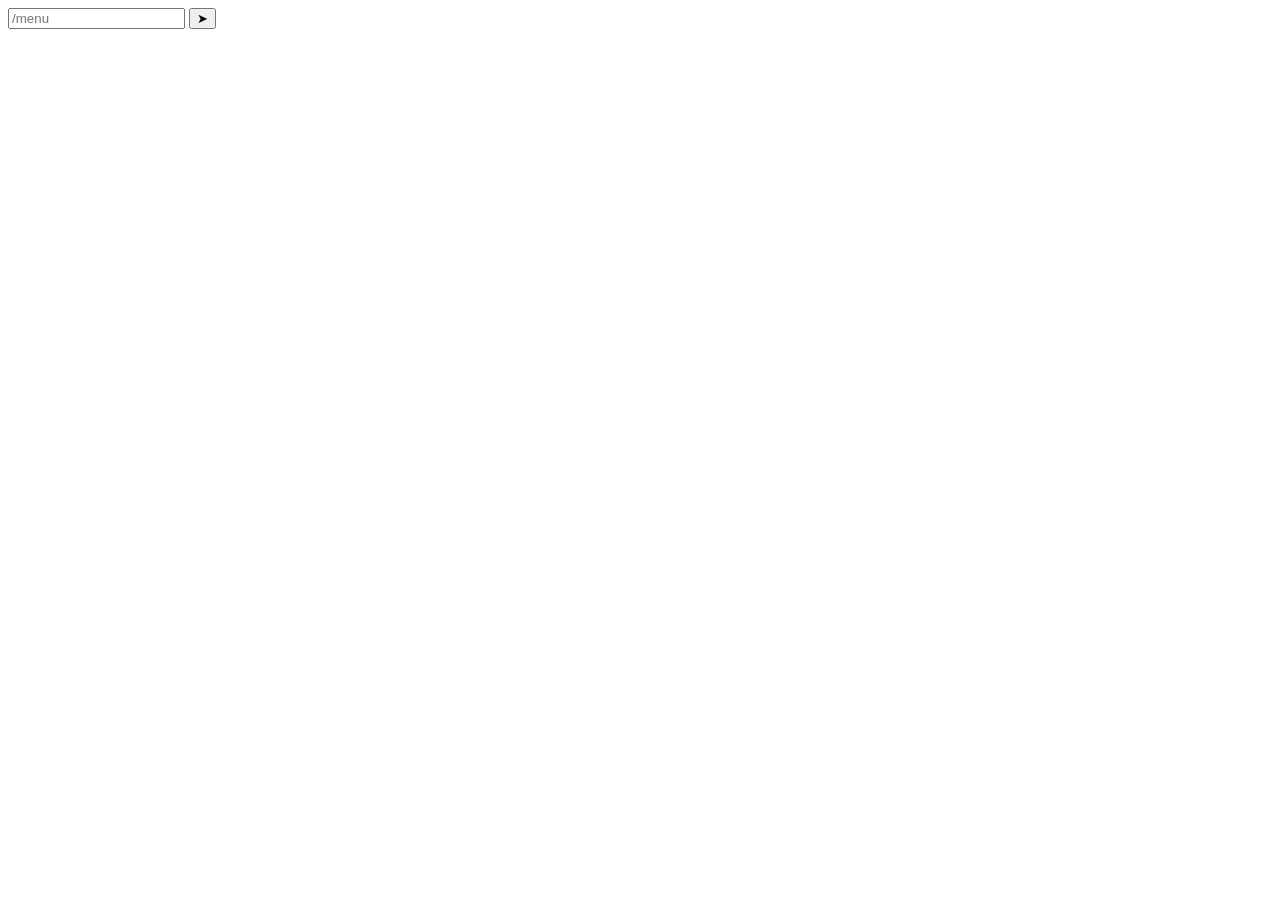
==== tuchan/tele/web/index.html @ b22c9bdb "Mini App: cửa động web trong Telegram + vòng trực 24/7 trên GitHub Actions - tuchan/tele/mini.py: ba" ====
<!doctype html>
<html lang="vi">
<head>
<meta charset="utf-8">
<meta name="viewport" content="width=device-width, initial-scale=1, viewport-fit=cover">
<title>Tiên Đồ Vô Tận</title>
<script src="https://telegram.org/js/telegram-web-app.js"></script>
<link rel="stylesheet" href="/mong.css">
</head>
<body>
  <main id="chat" aria-live="polite"></main>
  <footer>
    <input id="inp" placeholder="/menu" autocomplete="off" enterkeyhint="send">
    <button id="btn" aria-label="gửi">➤</button>
  </footer>
  <div id="bao" hidden></div>
  <script src="/dong.js"></script>
</body>
</html>
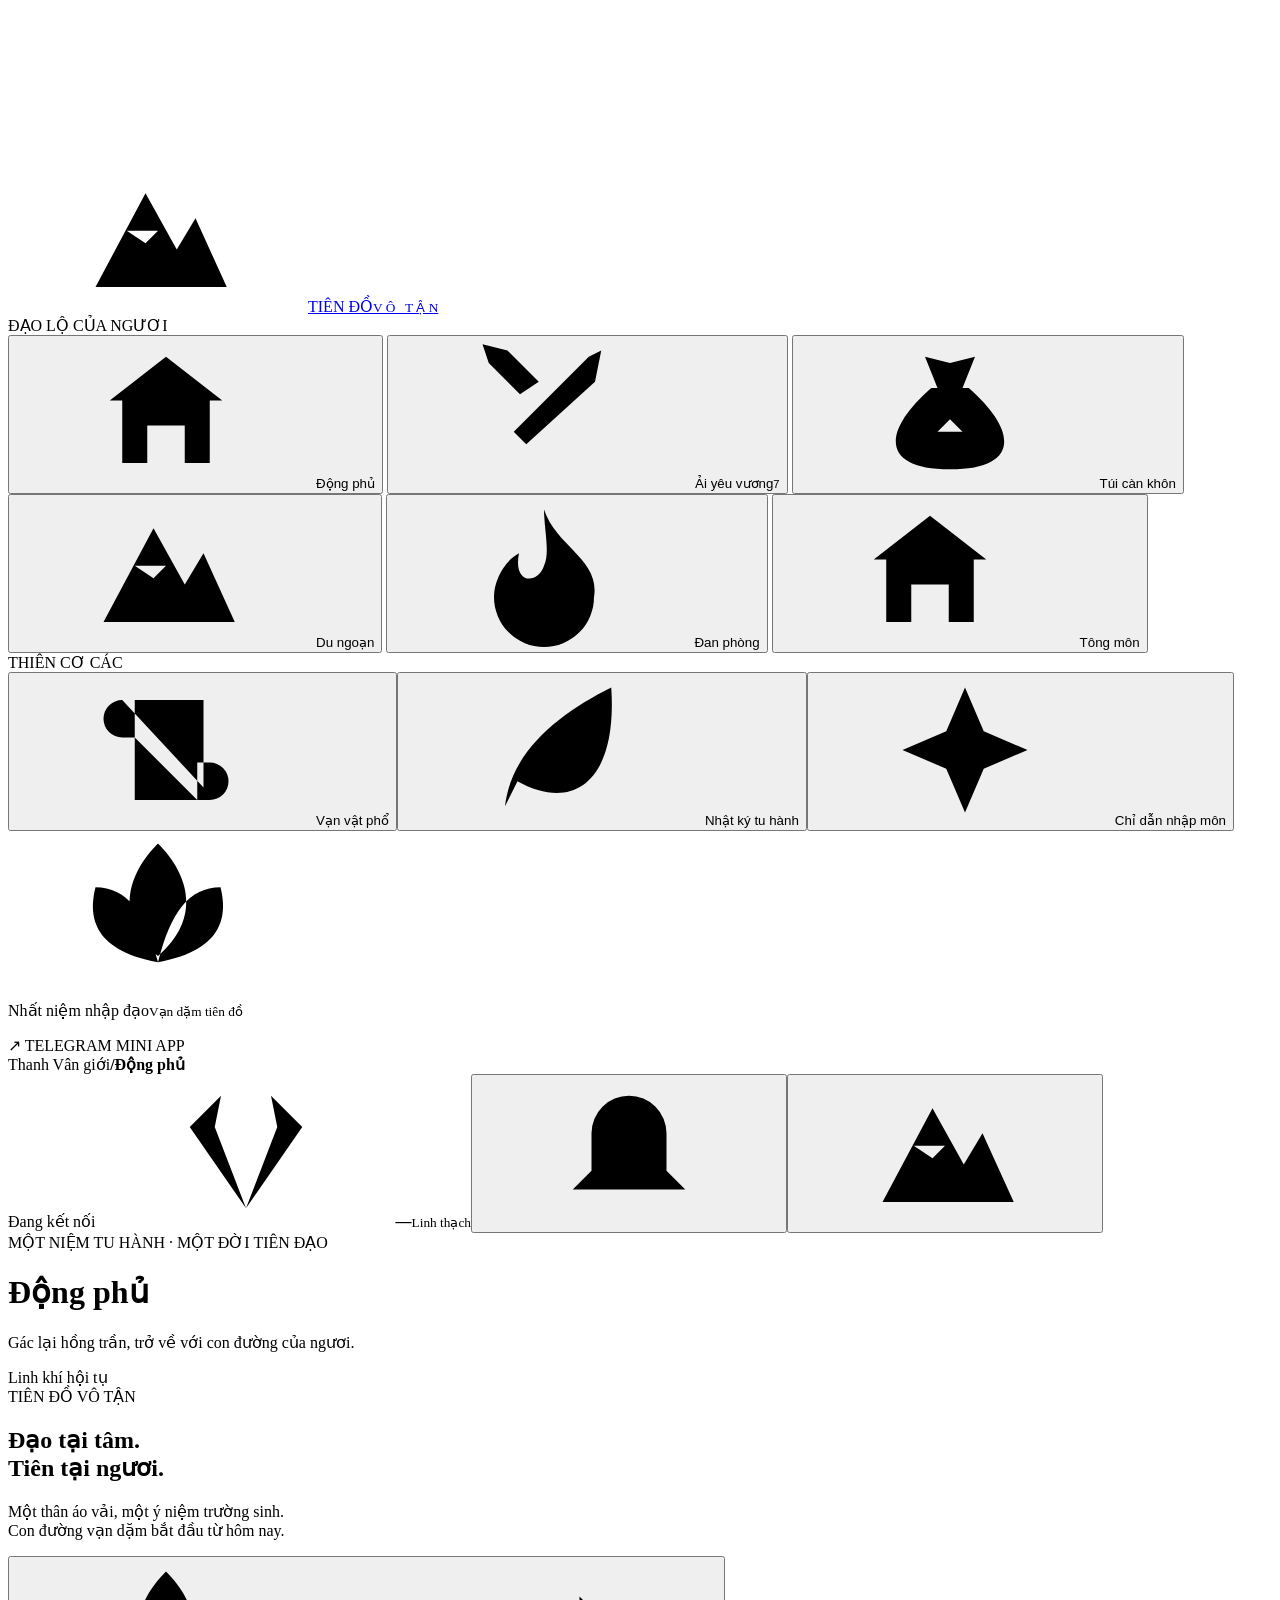
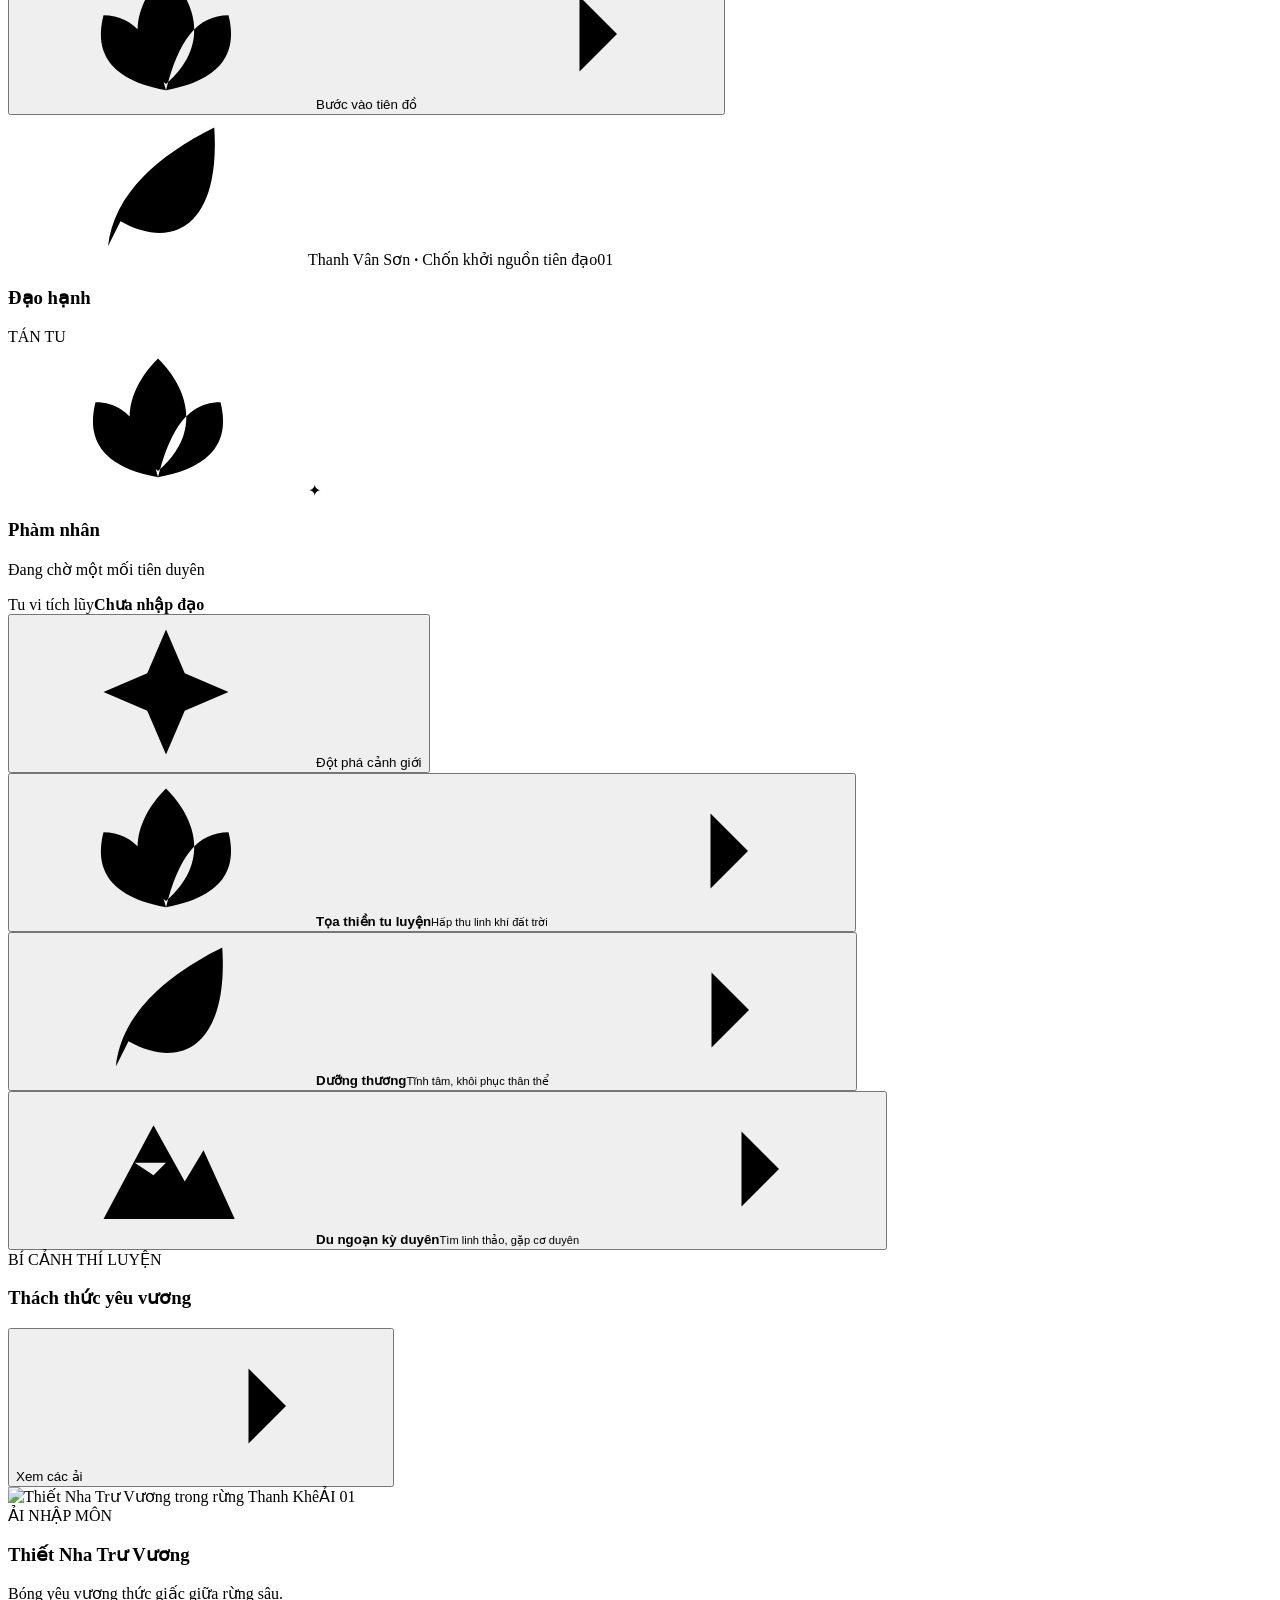
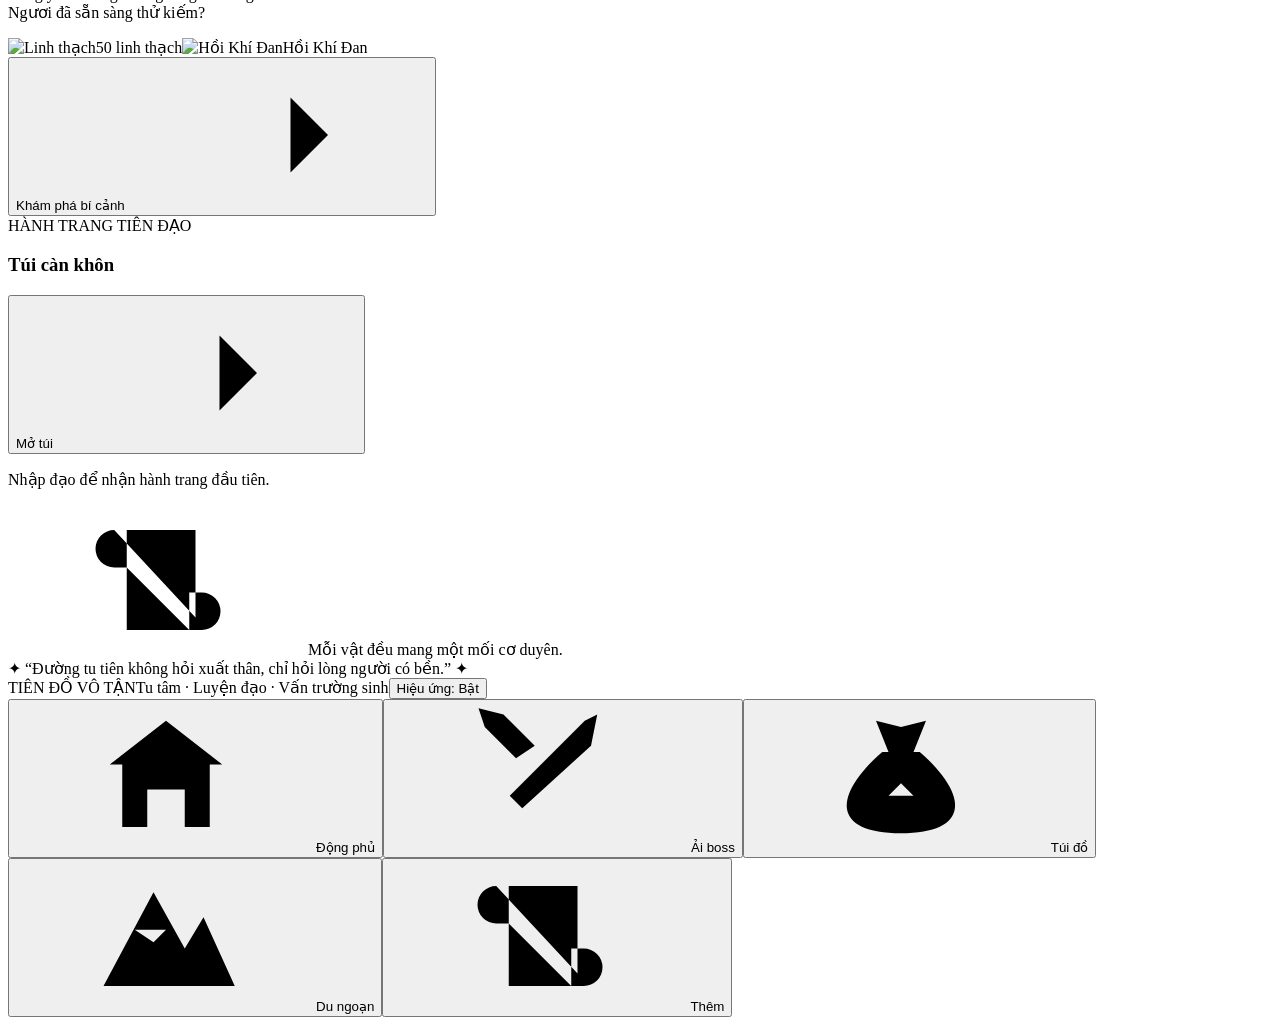
==== commit 0a48ec0a: "Make Telegram Mini App primary with cultivation UI and boss stages Co-authored-by: arena-agent <2970" ====
--- a/tuchan/tele/web/index.html
+++ b/tuchan/tele/web/index.html
@@ -1,19 +1,532 @@
 <!doctype html>
 <html lang="vi">
-<head>
-<meta charset="utf-8">
-<meta name="viewport" content="width=device-width, initial-scale=1, viewport-fit=cover">
-<title>Tiên Đồ Vô Tận</title>
-<script src="https://telegram.org/js/telegram-web-app.js"></script>
-<link rel="stylesheet" href="/mong.css">
-</head>
-<body>
-  <main id="chat" aria-live="polite"></main>
-  <footer>
-    <input id="inp" placeholder="/menu" autocomplete="off" enterkeyhint="send">
-    <button id="btn" aria-label="gửi">➤</button>
-  </footer>
-  <div id="bao" hidden></div>
-  <script src="/dong.js"></script>
-</body>
+  <head>
+    <meta charset="utf-8" />
+    <meta
+      name="viewport"
+      content="width=device-width, initial-scale=1, viewport-fit=cover"
+    />
+    <meta name="theme-color" content="#0c1917" />
+    <meta
+      name="description"
+      content="Tiên Đồ Vô Tận — thế giới tu tiên trong Telegram. Tu luyện, vượt ải yêu vương và sưu tầm pháp bảo."
+    />
+    <title>Tiên Đồ Vô Tận · Telegram Mini App</title>
+    <script src="https://telegram.org/js/telegram-web-app.js"></script>
+    <link rel="icon" href="/favicon.svg" />
+    <link rel="stylesheet" href="/mong.css" />
+  </head>
+  <body>
+    <svg class="sprite" aria-hidden="true" xmlns="http://www.w3.org/2000/svg">
+      <defs>
+        <symbol id="i-mountain" viewBox="0 0 24 24">
+          <path d="m2 20 8-15 5 9 3-5 5 11H2Zm5-9 3 2 2-2M1 23h22" />
+        </symbol>
+        <symbol id="i-home" viewBox="0 0 24 24">
+          <path d="m3 10 9-7 9 7M5 10v10h14V10M2 14h20M9 20v-6h6v6M2 8h20" />
+        </symbol>
+        <symbol id="i-sword" viewBox="0 0 24 24">
+          <path
+            d="m7 15 12-12 2-1-1 5L9 17M4 12l8 8M3 21l5-5M14 13l7 8m-9-3 6-6M8 9 3 4l-1-3 4 1 5 5"
+          />
+        </symbol>
+        <symbol id="i-bag" viewBox="0 0 24 24">
+          <path
+            d="m8 3 2 5h4l2-5-4 1-4-1Zm1 5c-8 7-8 13 3 13s11-6 3-13M8 9h8M12 13v5m-2-3 2-2 2 2"
+          />
+        </symbol>
+        <symbol id="i-leaf" viewBox="0 0 24 24">
+          <path d="M4 21C5 12 13 6 21 2c1 15-6 20-15 15M8 14l6 1m-3-5V6" />
+        </symbol>
+        <symbol id="i-fire" viewBox="0 0 24 24">
+          <path
+            d="M12 2c2 6 9 8 8 14a8 8 0 0 1-16 0c0-3 2-6 4-7-1 5 3 5 4 2 1-2 0-6 0-9Z"
+          />
+        </symbol>
+        <symbol id="i-scroll" viewBox="0 0 24 24">
+          <path
+            d="M5 4h13v14M5 4a3 3 0 0 0 0 6h2V4M7 10v10h12a3 3 0 0 0 0-6h-2v6M10 8h5m-5 4h5m-5 4h3"
+          />
+        </symbol>
+        <symbol id="i-star" viewBox="0 0 24 24">
+          <path d="m12 2 3 7 7 3-7 3-3 7-3-7-7-3 7-3 3-7Z" />
+        </symbol>
+        <symbol id="i-gem" viewBox="0 0 24 24">
+          <path d="m3 8 5-5h8l5 5-9 13L3 8Zm0 0h18M8 3l-1 5 5 13 5-13-1-5" />
+        </symbol>
+        <symbol id="i-arrow" viewBox="0 0 24 24">
+          <path d="M4 12h16m-6-6 6 6-6 6" />
+        </symbol>
+        <symbol id="i-bell" viewBox="0 0 24 24">
+          <path d="M6 9a6 6 0 0 1 12 0v6l3 3H3l3-3V9Zm4 12h4M12 1v2" />
+        </symbol>
+        <symbol id="i-close" viewBox="0 0 24 24">
+          <path d="m6 6 12 12M6 18 18 6" />
+        </symbol>
+        <symbol id="i-check" viewBox="0 0 24 24">
+          <path d="m5 12 5 5L20 6" />
+        </symbol>
+        <symbol id="i-lock" viewBox="0 0 24 24">
+          <path d="M7 10V7a5 5 0 0 1 10 0v3M5 10h14v11H5V10Zm7 4v3" />
+        </symbol>
+        <symbol id="i-lotus" viewBox="0 0 24 24">
+          <path
+            d="M12 21C1 19 1 13 2 9c5 0 8 4 10 12Zm0 0c11-2 11-8 10-12-5 0-8 4-10 12Zm0-1C5 14 7 7 12 2c5 5 7 12 0 18ZM3 21h18"
+          />
+        </symbol>
+      </defs>
+    </svg>
+    <aside class="sidebar">
+      <a class="brand" href="#dong-phu" aria-label="Tiên Đồ Vô Tận — Động phủ"
+        ><span class="brand-seal"
+          ><svg><use href="#i-mountain" /></svg></span
+        ><span>TIÊN ĐỒ<small>V Ô &nbsp; T Ậ N</small></span></a
+      >
+      <div class="side-divider"><span>ĐẠO LỘ CỦA NGƯƠI</span></div>
+      <nav class="main-nav" aria-label="Điều hướng chính">
+        <button class="nav-btn active" data-page="home">
+          <svg><use href="#i-home" /></svg><span>Động phủ</span><i></i>
+        </button>
+        <button class="nav-btn" data-page="boss">
+          <svg><use href="#i-sword" /></svg><span>Ải yêu vương</span
+          ><small>7</small>
+        </button>
+        <button class="nav-btn" data-page="bag">
+          <svg><use href="#i-bag" /></svg><span>Túi càn khôn</span>
+        </button>
+        <button class="nav-btn" data-page="explore">
+          <svg><use href="#i-mountain" /></svg><span>Du ngoạn</span>
+        </button>
+        <button class="nav-btn" data-page="craft">
+          <svg><use href="#i-fire" /></svg><span>Đan phòng</span>
+        </button>
+        <button class="nav-btn" data-page="sect">
+          <svg><use href="#i-home" /></svg><span>Tông môn</span>
+        </button>
+      </nav>
+      <div class="side-divider"><span>THIÊN CƠ CÁC</span></div>
+      <nav class="secondary-nav">
+        <button data-page="codex">
+          <svg><use href="#i-scroll" /></svg>Vạn vật phổ</button
+        ><button data-command="/nhatky">
+          <svg><use href="#i-leaf" /></svg>Nhật ký tu hành</button
+        ><button data-command="/chidan">
+          <svg><use href="#i-star" /></svg>Chỉ dẫn nhập môn
+        </button>
+      </nav>
+      <div class="side-bottom">
+        <span class="seal-small"
+          ><svg><use href="#i-lotus" /></svg
+        ></span>
+        <p>Nhất niệm nhập đạo<small>Vạn dặm tiên đồ</small></p>
+        <div class="telegram-tag"><span>↗</span> TELEGRAM MINI APP</div>
+      </div>
+    </aside>
+    <div class="app-shell">
+      <header class="topbar">
+        <div class="breadcrumbs">
+          <span>Thanh Vân giới</span><b>/</b
+          ><strong id="page-crumb">Động phủ</strong>
+        </div>
+        <div class="top-tools">
+          <span class="connection" id="connection"><i></i> Đang kết nối</span
+          ><span class="wallet"
+            ><svg><use href="#i-gem" /></svg><b id="wallet-value">—</b
+            ><small>Linh thạch</small></span
+          ><button
+            class="icon-btn"
+            id="journal-open"
+            aria-label="Mở nhật ký hành động"
+          >
+            <svg><use href="#i-bell" /></svg></button
+          ><button class="avatar" id="profile-open" aria-label="Nhân vật">
+            <svg><use href="#i-mountain" /></svg>
+          </button>
+        </div>
+      </header>
+      <main id="main">
+        <div class="page-intro">
+          <div>
+            <div class="eyebrow">MỘT NIỆM TU HÀNH · MỘT ĐỜI TIÊN ĐẠO</div>
+            <h1 id="page-title">Động phủ</h1>
+            <p id="page-subtitle">
+              Gác lại hồng trần, trở về với con đường của ngươi.
+            </p>
+          </div>
+          <span class="world-tag"><i></i> Linh khí hội tụ</span>
+        </div>
+        <section id="page-home" class="page">
+          <div class="home-top">
+            <article class="hero panel">
+              <div class="hero-shade"></div>
+              <div class="hero-particles" aria-hidden="true">
+                <i></i><i></i><i></i><i></i><i></i><i></i>
+              </div>
+              <div class="hero-content">
+                <span class="hero-label"><span></span> TIÊN ĐỒ VÔ TẬN</span>
+                <h2>Đạo tại tâm.<br />Tiên tại ngươi.</h2>
+                <p>
+                  Một thân áo vải, một ý niệm trường sinh.<br />Con đường vạn
+                  dặm bắt đầu từ hôm nay.
+                </p>
+                <button class="btn gold" id="hero-action">
+                  <svg><use href="#i-lotus" /></svg><span>Bước vào tiên đồ</span
+                  ><svg><use href="#i-arrow" /></svg>
+                </button>
+              </div>
+              <div class="hero-foot">
+                <svg><use href="#i-leaf" /></svg
+                ><span>Thanh Vân Sơn <b>·</b> Chốn khởi nguồn tiên đạo</span
+                ><span class="hero-mark">01</span>
+              </div>
+            </article>
+            <article class="cultivation panel">
+              <div class="panel-heading">
+                <h3>Đạo hạnh</h3>
+                <span class="tiny-tag" id="cultivator-sect">TÁN TU</span>
+              </div>
+              <div class="cultivation-orb">
+                <div class="orbit orbit-one"></div>
+                <div class="orbit orbit-two"></div>
+                <span class="orb-glyph"
+                  ><svg><use href="#i-lotus" /></svg></span
+                ><span class="orbit-star">✦</span>
+              </div>
+              <h3 id="realm-name">Phàm nhân</h3>
+              <p id="character-name">Đang chờ một mối tiên duyên</p>
+              <div class="progress-label">
+                <span>Tu vi tích lũy</span
+                ><strong id="cultivation-value">Chưa nhập đạo</strong>
+              </div>
+              <div class="progress-track">
+                <i id="cultivation-progress"></i>
+              </div>
+              <button class="btn outline wide" data-command="/dotpha">
+                <svg><use href="#i-star" /></svg>Đột phá cảnh giới
+              </button>
+            </article>
+          </div>
+          <div class="quick-actions">
+            <button data-command="/luyentap" data-effect="cultivate">
+              <span class="action-icon jade"
+                ><svg><use href="#i-lotus" /></svg></span
+              ><span
+                ><strong>Tọa thiền tu luyện</strong
+                ><small id="practice-hint"
+                  >Hấp thu linh khí đất trời</small
+                ></span
+              ><svg class="trailing"><use href="#i-arrow" /></svg>
+            </button>
+            <button data-command="/duongthuong">
+              <span class="action-icon amber"
+                ><svg><use href="#i-leaf" /></svg></span
+              ><span
+                ><strong>Dưỡng thương</strong
+                ><small>Tĩnh tâm, khôi phục thân thể</small></span
+              ><svg class="trailing"><use href="#i-arrow" /></svg>
+            </button>
+            <button data-page="explore">
+              <span class="action-icon blue"
+                ><svg><use href="#i-mountain" /></svg></span
+              ><span
+                ><strong>Du ngoạn kỳ duyên</strong
+                ><small>Tìm linh thảo, gặp cơ duyên</small></span
+              ><svg class="trailing"><use href="#i-arrow" /></svg>
+            </button>
+          </div>
+          <div class="home-bottom">
+            <section class="panel boss-preview">
+              <div class="panel-heading">
+                <div>
+                  <span class="eyebrow">BÍ CẢNH THÍ LUYỆN</span>
+                  <h3>Thách thức yêu vương</h3>
+                </div>
+                <button class="text-btn" data-page="boss">
+                  Xem các ải <svg><use href="#i-arrow" /></svg>
+                </button>
+              </div>
+              <div class="boss-preview-inner">
+                <div class="boss-thumb">
+                  <img
+                    src="/tranh/tru_vuong.jpg"
+                    alt="Thiết Nha Trư Vương trong rừng Thanh Khê"
+                  /><span>ẢI 01</span>
+                </div>
+                <div class="boss-preview-copy">
+                  <span class="tag amber-text">ẢI NHẬP MÔN</span>
+                  <h3>Thiết Nha Trư Vương</h3>
+                  <p>
+                    Bóng yêu vương thức giấc giữa rừng sâu.<br />Ngươi đã sẵn
+                    sàng thử kiếm?
+                  </p>
+                  <div class="reward-mini">
+                    <img
+                      src="/tranh/vatpham/vat_lieu.svg"
+                      alt="Linh thạch"
+                    /><span>50 linh thạch</span
+                    ><img
+                      src="/tranh/vatpham/dan_duoc.svg"
+                      alt="Hồi Khí Đan"
+                    /><span>Hồi Khí Đan</span>
+                  </div>
+                  <button class="btn outline" data-page="boss">
+                    Khám phá bí cảnh <svg><use href="#i-arrow" /></svg>
+                  </button>
+                </div>
+              </div>
+            </section>
+            <section class="panel bag-preview">
+              <div class="panel-heading">
+                <div>
+                  <span class="eyebrow">HÀNH TRANG TIÊN ĐẠO</span>
+                  <h3>Túi càn khôn</h3>
+                </div>
+                <button class="text-btn" data-page="bag">
+                  Mở túi <svg><use href="#i-arrow" /></svg>
+                </button>
+              </div>
+              <div id="bag-preview-grid" class="mini-items"></div>
+              <p id="bag-preview-note" class="muted">
+                Nhập đạo để nhận hành trang đầu tiên.
+              </p>
+              <div class="bag-bottom">
+                <svg><use href="#i-scroll" /></svg
+                ><span>Mỗi vật đều mang một mối cơ duyên.</span>
+              </div>
+            </section>
+          </div>
+          <div class="quote">
+            <span>✦</span> “Đường tu tiên không hỏi xuất thân, chỉ hỏi lòng
+            người có bền.” <span>✦</span>
+          </div>
+        </section>
+        <section id="page-boss" class="page" hidden>
+          <div class="section-banner">
+            <svg><use href="#i-sword" /></svg>
+            <div>
+              <h3>Bảy cửa ải · Một con đường</h3>
+              <p>
+                Đánh bại bóng chiếu yêu vương để mở ải tiếp theo. Chiến lợi phẩm
+                nhận một lần mỗi kiếp.
+              </p>
+            </div>
+            <button class="btn outline" data-command="/boss">
+              Boss thế giới ↗
+            </button>
+          </div>
+          <div class="boss-layout">
+            <div id="stage-list" class="stage-list"></div>
+            <article id="stage-detail" class="panel stage-detail"></article>
+          </div>
+        </section>
+        <section id="page-bag" class="page" hidden>
+          <div class="toolbar">
+            <div class="filters" id="bag-filters">
+              <button class="active" data-filter="all">Tất cả</button
+              ><button data-filter="phap_bao">Pháp bảo</button
+              ><button data-filter="dan_duoc">Đan dược</button
+              ><button data-filter="duoc_lieu">Linh thảo</button
+              ><button data-filter="other">Kỳ vật & vật liệu</button>
+            </div>
+            <button class="btn outline" data-command="/cuahang">
+              Ghé phường thị ↗
+            </button>
+          </div>
+          <div class="character-vitals" id="vitals"></div>
+          <div id="inventory" class="inventory-grid"></div>
+        </section>
+        <section id="page-explore" class="page" hidden>
+          <div class="feature-landscape panel">
+            <span class="eyebrow">SƠN HÀ VẠN DẶM</span>
+            <h2>Đi qua núi sông.<br />Tìm một mối duyên.</h2>
+            <p>Thế giới ngoài động phủ có kỳ ngộ, cũng có hiểm nguy.</p>
+            <button class="btn gold" data-command="/khampha">
+              Lên đường khám phá <svg><use href="#i-arrow" /></svg>
+            </button>
+          </div>
+          <div class="quick-actions">
+            <button data-command="/timduoc">
+              <span class="action-icon jade"
+                ><svg><use href="#i-leaf" /></svg></span
+              ><span
+                ><strong>Tìm linh thảo</strong
+                ><small>Vào núi hái thuốc</small></span
+              ></button
+            ><button data-command="/troi">
+              <span class="action-icon amber"
+                ><svg><use href="#i-star" /></svg></span
+              ><span
+                ><strong>Quan thiên tượng</strong
+                ><small>Đọc biến chuyển đất trời</small></span
+              ></button
+            ><button data-command="/nhanvat">
+              <span class="action-icon blue"
+                ><svg><use href="#i-scroll" /></svg></span
+              ><span
+                ><strong>Xem bản thân</strong
+                ><small>Biết mình trước khi đi xa</small></span
+              >
+            </button>
+          </div>
+        </section>
+        <section id="page-craft" class="page" hidden>
+          <article class="feature-landscape craft-landscape panel">
+            <span class="eyebrow">ĐAN HỎA BẤT TỨC</span>
+            <h2>Một lò lửa.<br />Vạn vật hóa linh.</h2>
+            <p>Linh thảo thành đan, huyền thiết thành bảo.</p>
+            <button class="btn gold" data-command="/luyendan">
+              Mở lò luyện đan <svg><use href="#i-fire" /></svg>
+            </button>
+          </article>
+          <div class="quick-actions">
+            <button data-command="/luyenkhi">
+              <span class="action-icon amber"
+                ><svg><use href="#i-sword" /></svg></span
+              ><strong>Luyện khí</strong></button
+            ><button data-command="/sotay">
+              <span class="action-icon jade"
+                ><svg><use href="#i-scroll" /></svg></span
+              ><strong>Xem công thức</strong></button
+            ><button data-page="bag">
+              <span class="action-icon blue"
+                ><svg><use href="#i-bag" /></svg></span
+              ><strong>Kiểm tra nguyên liệu</strong>
+            </button>
+          </div>
+        </section>
+        <section id="page-sect" class="page" hidden>
+          <article class="feature-landscape sect-landscape panel">
+            <span class="eyebrow">ĐỒNG MÔN ĐỒNG ĐẠO</span>
+            <h2>Một người tu đạo.<br />Vạn người thành tông.</h2>
+            <p>Tìm một nơi truyền đạo, một lời thề để giữ.</p>
+            <button class="btn gold" data-command="/monphai">
+              Tìm hiểu tông môn <svg><use href="#i-arrow" /></svg>
+            </button>
+          </article>
+          <div class="quick-actions">
+            <button data-command="/nhiemvu">
+              <span class="action-icon jade"
+                ><svg><use href="#i-scroll" /></svg></span
+              ><strong>Gặp vị chấp sự</strong></button
+            ><button data-command="/nhanvat">
+              <span class="action-icon amber"
+                ><svg><use href="#i-gem" /></svg></span
+              ><strong>Xem thân phận</strong></button
+            ><button data-command="/bangpk">
+              <span class="action-icon blue"
+                ><svg><use href="#i-star" /></svg></span
+              ><strong>Bảng tỉ thí</strong>
+            </button>
+          </div>
+        </section>
+        <section id="page-codex" class="page" hidden>
+          <div class="toolbar">
+            <p class="muted">
+              Vật phẩm trong thế giới · Không phải đồ đang sở hữu
+            </p>
+            <input
+              id="item-search"
+              type="search"
+              placeholder="Tìm tên vật phẩm…"
+              aria-label="Tìm vật phẩm"
+            />
+          </div>
+          <div id="codex" class="inventory-grid"></div>
+        </section>
+        <footer class="page-footer">
+          <span>TIÊN ĐỒ VÔ TẬN</span
+          ><span>Tu tâm · Luyện đạo · Vấn trường sinh</span
+          ><button id="motion-toggle" aria-pressed="true">Hiệu ứng: Bật</button>
+        </footer>
+      </main>
+    </div>
+    <nav class="mobile-nav" aria-label="Điều hướng điện thoại">
+      <button class="active" data-page="home">
+        <svg><use href="#i-home" /></svg>Động phủ</button
+      ><button data-page="boss">
+        <svg><use href="#i-sword" /></svg>Ải boss</button
+      ><button data-page="bag">
+        <svg><use href="#i-bag" /></svg>Túi đồ</button
+      ><button data-page="explore">
+        <svg><use href="#i-mountain" /></svg>Du ngoạn</button
+      ><button id="mobile-more">
+        <svg><use href="#i-scroll" /></svg>Thêm
+      </button>
+    </nav>
+    <dialog id="register-dialog">
+      <button class="dialog-close icon-btn" data-close aria-label="Đóng">
+        <svg><use href="#i-close" /></svg></button
+      ><span class="eyebrow">TRƯỚC CỬA ĐẠO</span>
+      <h2>Khai danh nhập thế</h2>
+      <p class="muted">Mỗi con đường đều bắt đầu từ một cái tên.</p>
+      <form id="register-form">
+        <label
+          >Đạo hiệu<input
+            name="name"
+            maxlength="24"
+            minlength="2"
+            required
+            placeholder="Nhập đạo hiệu của ngươi…"
+            autocomplete="nickname" /></label
+        ><label>Xuất thân<select id="origin" name="origin"></select></label>
+        <p id="origin-description" class="origin-description"></p>
+        <label
+          >Giới tính<select name="gender">
+            <option value="nam">Nam</option>
+            <option value="nu">Nữ</option>
+          </select></label
+        >
+        <p id="register-error" role="alert"></p>
+        <button class="btn gold wide" type="submit">
+          Bước vào tiên đồ <svg><use href="#i-arrow" /></svg>
+        </button>
+      </form>
+      <small class="muted" id="register-mode"></small>
+    </dialog>
+    <dialog id="item-dialog"></dialog>
+    <dialog id="more-dialog">
+      <button class="dialog-close icon-btn" data-close aria-label="Đóng">
+        ×
+      </button>
+      <h2>Thiên cơ các</h2>
+      <div class="more-links">
+        <button data-page="craft">Đan phòng</button
+        ><button data-page="sect">Tông môn</button
+        ><button data-page="codex">Vạn vật phổ</button
+        ><button data-command="/nhatky">Nhật ký tu hành</button
+        ><button data-command="/chidan">Chỉ dẫn nhập môn</button>
+      </div>
+    </dialog>
+    <dialog id="journal-dialog" class="journal-dialog">
+      <div class="journal-heading">
+        <div>
+          <span class="eyebrow">TỪNG BƯỚC TIÊN ĐỒ</span>
+          <h2>Chuyện trên đường tu</h2>
+        </div>
+        <button class="icon-btn" data-close aria-label="Đóng nhật ký">
+          <svg><use href="#i-close" /></svg>
+        </button>
+      </div>
+      <div id="chat" aria-live="polite">
+        <div class="chat-empty">
+          <svg><use href="#i-scroll" /></svg>
+          <p>Những câu chuyện của ngươi sẽ được ghi lại tại đây.</p>
+        </div>
+      </div>
+      <form id="command-form">
+        <input
+          id="inp"
+          placeholder="Nhập lời đáp hoặc /menu…"
+          aria-label="Lệnh hoặc lời đáp"
+          maxlength="500"
+          autocomplete="off"
+        /><button class="btn gold" id="btn" aria-label="Gửi">
+          <svg><use href="#i-arrow" /></svg>
+        </button>
+      </form>
+    </dialog>
+    <div id="bao" role="status" hidden></div>
+    <div id="action-effect" aria-hidden="true"></div>
+    <script src="/dong.js"></script>
+  </body>
 </html>
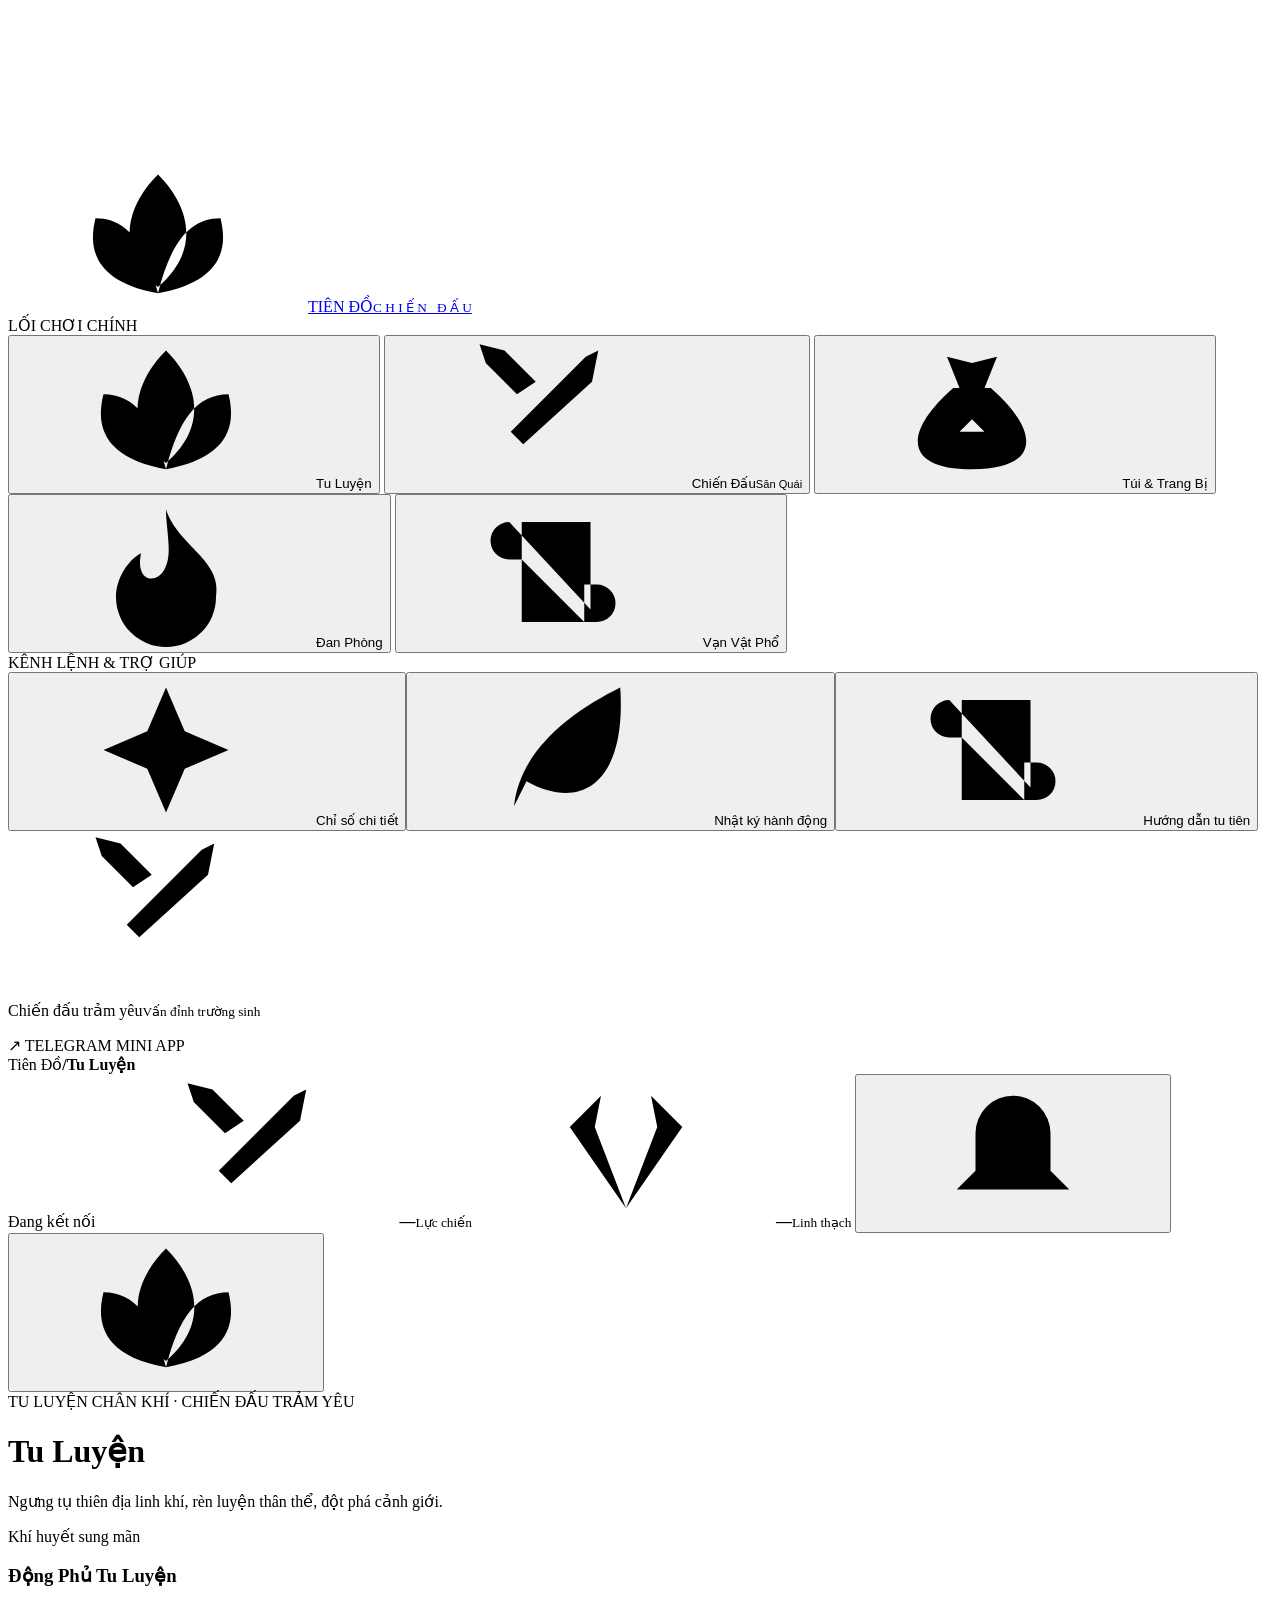
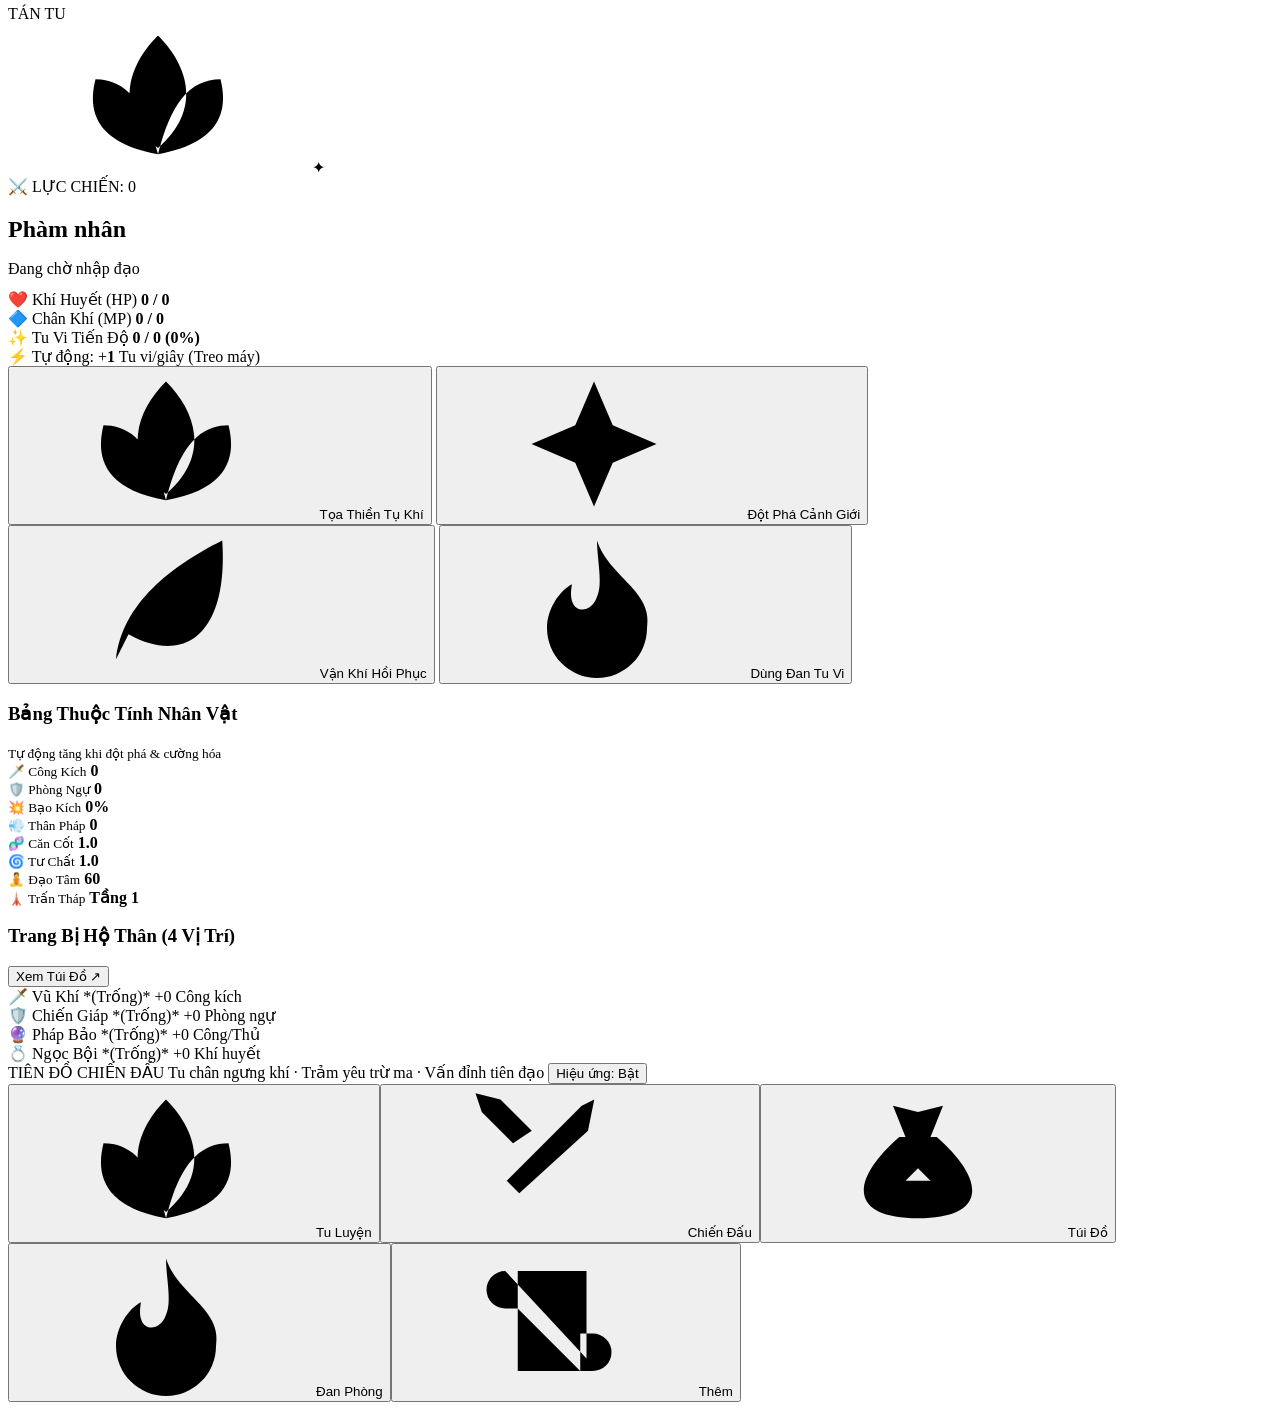
==== commit 28b1c8c4: "Thiết kế lại lối chơi: chuyển đổi từ cốt truyện sang hệ thống chiến đấu, tu luyện, săn quái và trấn " ====
--- a/tuchan/tele/web/index.html
+++ b/tuchan/tele/web/index.html
@@ -9,9 +9,9 @@
     <meta name="theme-color" content="#0c1917" />
     <meta
       name="description"
-      content="Tiên Đồ Vô Tận — thế giới tu tiên trong Telegram. Tu luyện, vượt ải yêu vương và sưu tầm pháp bảo."
+      content="Tiên Đồ Vô Tận — Tu tiên chiến đấu, tọa thiền ngưng khí, săn quái dã ngoại, vượt Trấn Yêu Tháp."
     />
-    <title>Tiên Đồ Vô Tận · Telegram Mini App</title>
+    <title>Tiên Đồ Vô Tận · Tu Tiên Chiến Đấu</title>
     <script src="https://telegram.org/js/telegram-web-app.js"></script>
     <link rel="icon" href="/favicon.svg" />
     <link rel="stylesheet" href="/mong.css" />
@@ -77,256 +77,300 @@
       </defs>
     </svg>
     <aside class="sidebar">
-      <a class="brand" href="#dong-phu" aria-label="Tiên Đồ Vô Tận — Động phủ"
+      <a class="brand" href="#tu-luyen" aria-label="Tiên Đồ Vô Tận — Tu Luyện"
         ><span class="brand-seal"
-          ><svg><use href="#i-mountain" /></svg></span
-        ><span>TIÊN ĐỒ<small>V Ô &nbsp; T Ậ N</small></span></a
+          ><svg><use href="#i-lotus" /></svg></span
+        ><span>TIÊN ĐỒ<small>C H I Ế N &nbsp; Đ Ấ U</small></span></a
       >
-      <div class="side-divider"><span>ĐẠO LỘ CỦA NGƯƠI</span></div>
+      <div class="side-divider"><span>LỐI CHƠI CHÍNH</span></div>
       <nav class="main-nav" aria-label="Điều hướng chính">
         <button class="nav-btn active" data-page="home">
-          <svg><use href="#i-home" /></svg><span>Động phủ</span><i></i>
-        </button>
-        <button class="nav-btn" data-page="boss">
-          <svg><use href="#i-sword" /></svg><span>Ải yêu vương</span
-          ><small>7</small>
+          <svg><use href="#i-lotus" /></svg><span>Tu Luyện</span><i></i>
+        </button>
+        <button class="nav-btn" data-page="combat">
+          <svg><use href="#i-sword" /></svg><span>Chiến Đấu</span><small>Săn Quái</small>
         </button>
         <button class="nav-btn" data-page="bag">
-          <svg><use href="#i-bag" /></svg><span>Túi càn khôn</span>
-        </button>
-        <button class="nav-btn" data-page="explore">
-          <svg><use href="#i-mountain" /></svg><span>Du ngoạn</span>
+          <svg><use href="#i-bag" /></svg><span>Túi & Trang Bị</span>
         </button>
         <button class="nav-btn" data-page="craft">
-          <svg><use href="#i-fire" /></svg><span>Đan phòng</span>
-        </button>
-        <button class="nav-btn" data-page="sect">
-          <svg><use href="#i-home" /></svg><span>Tông môn</span>
+          <svg><use href="#i-fire" /></svg><span>Đan Phòng</span>
+        </button>
+        <button class="nav-btn" data-page="codex">
+          <svg><use href="#i-scroll" /></svg><span>Vạn Vật Phổ</span>
         </button>
       </nav>
-      <div class="side-divider"><span>THIÊN CƠ CÁC</span></div>
+      <div class="side-divider"><span>KÊNH LỆNH & TRỢ GIÚP</span></div>
       <nav class="secondary-nav">
-        <button data-page="codex">
-          <svg><use href="#i-scroll" /></svg>Vạn vật phổ</button
+        <button data-command="/nv">
+          <svg><use href="#i-star" /></svg>Chỉ số chi tiết</button
         ><button data-command="/nhatky">
-          <svg><use href="#i-leaf" /></svg>Nhật ký tu hành</button
+          <svg><use href="#i-leaf" /></svg>Nhật ký hành động</button
         ><button data-command="/chidan">
-          <svg><use href="#i-star" /></svg>Chỉ dẫn nhập môn
+          <svg><use href="#i-scroll" /></svg>Hướng dẫn tu tiên
         </button>
       </nav>
       <div class="side-bottom">
         <span class="seal-small"
-          ><svg><use href="#i-lotus" /></svg
+          ><svg><use href="#i-sword" /></svg
         ></span>
-        <p>Nhất niệm nhập đạo<small>Vạn dặm tiên đồ</small></p>
+        <p>Chiến đấu trảm yêu<small>Vấn đỉnh trường sinh</small></p>
         <div class="telegram-tag"><span>↗</span> TELEGRAM MINI APP</div>
       </div>
     </aside>
     <div class="app-shell">
       <header class="topbar">
         <div class="breadcrumbs">
-          <span>Thanh Vân giới</span><b>/</b
-          ><strong id="page-crumb">Động phủ</strong>
+          <span>Tiên Đồ</span><b>/</b
+          ><strong id="page-crumb">Tu Luyện</strong>
         </div>
         <div class="top-tools">
-          <span class="connection" id="connection"><i></i> Đang kết nối</span
-          ><span class="wallet"
-            ><svg><use href="#i-gem" /></svg><b id="wallet-value">—</b
-            ><small>Linh thạch</small></span
-          ><button
+          <span class="connection" id="connection"><i></i> Đang kết nối</span>
+          <span class="wallet" title="Tổng lực chiến nhân vật">
+            <svg><use href="#i-sword" /></svg><b id="cp-top">—</b><small>Lực chiến</small>
+          </span>
+          <span class="wallet" title="Linh thạch sở hữu">
+            <svg><use href="#i-gem" /></svg><b id="wallet-value">—</b><small>Linh thạch</small>
+          </span>
+          <button
             class="icon-btn"
             id="journal-open"
             aria-label="Mở nhật ký hành động"
+            title="Lệnh & Nhật ký"
           >
             <svg><use href="#i-bell" /></svg></button
-          ><button class="avatar" id="profile-open" aria-label="Nhân vật">
-            <svg><use href="#i-mountain" /></svg>
+          ><button class="avatar" id="profile-open" aria-label="Nhân vật" title="Bảng chỉ số">
+            <svg><use href="#i-lotus" /></svg>
           </button>
         </div>
       </header>
       <main id="main">
         <div class="page-intro">
           <div>
-            <div class="eyebrow">MỘT NIỆM TU HÀNH · MỘT ĐỜI TIÊN ĐẠO</div>
-            <h1 id="page-title">Động phủ</h1>
+            <div class="eyebrow">TU LUYỆN CHÂN KHÍ · CHIẾN ĐẤU TRẢM YÊU</div>
+            <h1 id="page-title">Tu Luyện</h1>
             <p id="page-subtitle">
-              Gác lại hồng trần, trở về với con đường của ngươi.
+              Ngưng tụ thiên địa linh khí, rèn luyện thân thể, đột phá cảnh giới.
             </p>
           </div>
-          <span class="world-tag"><i></i> Linh khí hội tụ</span>
-        </div>
+          <span class="world-tag" id="status-tag"><i></i> Khí huyết sung mãn</span>
+        </div>
+
+        <!-- ════════════════════ PAGE: TU LUYỆN (HOME) ════════════════════ -->
         <section id="page-home" class="page">
           <div class="home-top">
-            <article class="hero panel">
-              <div class="hero-shade"></div>
-              <div class="hero-particles" aria-hidden="true">
-                <i></i><i></i><i></i><i></i><i></i><i></i>
-              </div>
-              <div class="hero-content">
-                <span class="hero-label"><span></span> TIÊN ĐỒ VÔ TẬN</span>
-                <h2>Đạo tại tâm.<br />Tiên tại ngươi.</h2>
-                <p>
-                  Một thân áo vải, một ý niệm trường sinh.<br />Con đường vạn
-                  dặm bắt đầu từ hôm nay.
-                </p>
-                <button class="btn gold" id="hero-action">
-                  <svg><use href="#i-lotus" /></svg><span>Bước vào tiên đồ</span
-                  ><svg><use href="#i-arrow" /></svg>
-                </button>
-              </div>
-              <div class="hero-foot">
-                <svg><use href="#i-leaf" /></svg
-                ><span>Thanh Vân Sơn <b>·</b> Chốn khởi nguồn tiên đạo</span
-                ><span class="hero-mark">01</span>
-              </div>
-            </article>
-            <article class="cultivation panel">
+            <article class="cultivation panel" style="width: 100%;">
               <div class="panel-heading">
-                <h3>Đạo hạnh</h3>
+                <h3>Động Phủ Tu Luyện</h3>
                 <span class="tiny-tag" id="cultivator-sect">TÁN TU</span>
               </div>
-              <div class="cultivation-orb">
+              <div class="cultivation-orb" id="cultivation-orb-btn" title="Bấm để ngưng tụ linh khí" style="cursor: pointer;">
                 <div class="orbit orbit-one"></div>
                 <div class="orbit orbit-two"></div>
-                <span class="orb-glyph"
-                  ><svg><use href="#i-lotus" /></svg></span
-                ><span class="orbit-star">✦</span>
-              </div>
-              <h3 id="realm-name">Phàm nhân</h3>
-              <p id="character-name">Đang chờ một mối tiên duyên</p>
-              <div class="progress-label">
-                <span>Tu vi tích lũy</span
-                ><strong id="cultivation-value">Chưa nhập đạo</strong>
-              </div>
-              <div class="progress-track">
-                <i id="cultivation-progress"></i>
-              </div>
-              <button class="btn outline wide" data-command="/dotpha">
-                <svg><use href="#i-star" /></svg>Đột phá cảnh giới
+                <span class="orb-glyph"><svg><use href="#i-lotus" /></svg></span>
+                <span class="orbit-star">✦</span>
+              </div>
+
+              <div class="cp-badge">
+                ⚔️ LỰC CHIẾN: <span id="cp-display">0</span>
+              </div>
+
+              <h2 id="realm-name" style="margin-bottom: 2px;">Phàm nhân</h2>
+              <p id="character-name" class="muted" style="margin-bottom: 12px;">Đang chờ nhập đạo</p>
+
+              <!-- Thanh Khí Huyết, Chân Khí, Tu Vi -->
+              <div class="vital-bars">
+                <div class="vital-row">
+                  <div class="vital-label">
+                    <span>❤️ Khí Huyết (HP)</span>
+                    <strong id="hp-text">0 / 0</strong>
+                  </div>
+                  <div class="vital-track bar-hp"><i id="hp-bar" style="width: 100%;"></i></div>
+                </div>
+
+                <div class="vital-row">
+                  <div class="vital-label">
+                    <span>🔷 Chân Khí (MP)</span>
+                    <strong id="mp-text">0 / 0</strong>
+                  </div>
+                  <div class="vital-track bar-mp"><i id="mp-bar" style="width: 100%;"></i></div>
+                </div>
+
+                <div class="vital-row">
+                  <div class="vital-label">
+                    <span>✨ Tu Vi Tiến Độ</span>
+                    <strong id="cultivation-value">0 / 0 (<span id="tuvi-percent">0%</span>)</strong>
+                  </div>
+                  <div class="vital-track bar-tuvi"><i id="cultivation-progress" style="width: 0%;"></i></div>
+                </div>
+              </div>
+
+              <span class="idle-rate-tag" id="idle-rate-tag">
+                ⚡ Tự động: +<b id="tuvi-rate">1</b> Tu vi/giây (Treo máy)
+              </span>
+
+              <!-- Nút hành động Tu Luyện -->
+              <div class="cultivation-buttons">
+                <button class="btn gold" id="btn-meditate">
+                  <svg><use href="#i-lotus" /></svg> Tọa Thiền Tụ Khí
+                </button>
+                <button class="btn green" id="btn-breakthrough">
+                  <svg><use href="#i-star" /></svg> Đột Phá Cảnh Giới
+                </button>
+                <button class="btn outline" id="btn-heal">
+                  <svg><use href="#i-leaf" /></svg> Vận Khí Hồi Phục
+                </button>
+                <button class="btn outline" id="btn-quick-pill">
+                  <svg><use href="#i-fire" /></svg> Dùng Đan Tu Vi
+                </button>
+              </div>
+            </article>
+          </div>
+
+          <!-- Bảng thuộc tính RPG chi tiết -->
+          <article class="panel" style="margin-top: 14px;">
+            <div class="panel-heading">
+              <h3>Bảng Thuộc Tính Nhân Vật</h3>
+              <small class="muted">Tự động tăng khi đột phá & cường hóa</small>
+            </div>
+            <div class="stats-grid">
+              <div class="stat-box">
+                <small>🗡️ Công Kích</small>
+                <strong id="stat-atk">0</strong>
+              </div>
+              <div class="stat-box">
+                <small>🛡️ Phòng Ngự</small>
+                <strong id="stat-def">0</strong>
+              </div>
+              <div class="stat-box">
+                <small>💥 Bạo Kích</small>
+                <strong id="stat-crit">0%</strong>
+              </div>
+              <div class="stat-box">
+                <small>💨 Thân Pháp</small>
+                <strong id="stat-spd">0</strong>
+              </div>
+              <div class="stat-box">
+                <small>🧬 Căn Cốt</small>
+                <strong id="stat-cancot">1.0</strong>
+              </div>
+              <div class="stat-box">
+                <small>🌀 Tư Chất</small>
+                <strong id="stat-tuchat">1.0</strong>
+              </div>
+              <div class="stat-box">
+                <small>🧘 Đạo Tâm</small>
+                <strong id="stat-daotam">60</strong>
+              </div>
+              <div class="stat-box">
+                <small>🗼 Trấn Tháp</small>
+                <strong id="stat-tower">Tầng 1</strong>
+              </div>
+            </div>
+          </article>
+
+          <!-- 4 Ô Trang Bị Đang Mặc -->
+          <article class="panel equip-section">
+            <div class="panel-heading">
+              <h3>Trang Bị Hộ Thân (4 Vị Trí)</h3>
+              <button class="btn outline" data-page="bag">Xem Túi Đồ ↗</button>
+            </div>
+            <div class="equip-grid">
+              <div class="equip-slot-card" id="slot-vu_khi">
+                <span class="equip-slot-title">🗡️ Vũ Khí</span>
+                <span class="equip-slot-name muted">*(Trống)*</span>
+                <span class="equip-slot-stats">+0 Công kích</span>
+              </div>
+              <div class="equip-slot-card" id="slot-giap">
+                <span class="equip-slot-title">🛡️ Chiến Giáp</span>
+                <span class="equip-slot-name muted">*(Trống)*</span>
+                <span class="equip-slot-stats">+0 Phòng ngự</span>
+              </div>
+              <div class="equip-slot-card" id="slot-phap_bao">
+                <span class="equip-slot-title">🔮 Pháp Bảo</span>
+                <span class="equip-slot-name muted">*(Trống)*</span>
+                <span class="equip-slot-stats">+0 Công/Thủ</span>
+              </div>
+              <div class="equip-slot-card" id="slot-ngoc_boi">
+                <span class="equip-slot-title">💍 Ngọc Bội</span>
+                <span class="equip-slot-name muted">*(Trống)*</span>
+                <span class="equip-slot-stats">+0 Khí huyết</span>
+              </div>
+            </div>
+          </article>
+        </section>
+
+        <!-- ════════════════════ PAGE: CHIẾN ĐẤU (COMBAT) ════════════════════ -->
+        <section id="page-combat" class="page" hidden>
+          <!-- Sub-tabs chuyển chế độ chiến đấu -->
+          <div class="sub-tabs">
+            <button class="sub-tab-btn active" data-combat-tab="hunt">
+              <svg><use href="#i-mountain" /></svg> Sơn Dã Săn Quái
+            </button>
+            <button class="sub-tab-btn" data-combat-tab="tower">
+              <svg><use href="#i-star" /></svg> Trấn Yêu Tháp (100 Tầng)
+            </button>
+            <button class="sub-tab-btn" data-combat-tab="boss">
+              <svg><use href="#i-sword" /></svg> Ải Yêu Vương (7 Boss)
+            </button>
+          </div>
+
+          <!-- Chế độ 1: Sơn Dã Săn Quái -->
+          <div id="combat-view-hunt">
+            <div class="zone-selector" id="zone-selector"></div>
+            <div class="monster-grid" id="monster-grid"></div>
+          </div>
+
+          <!-- Chế độ 2: Trấn Yêu Tháp -->
+          <div id="combat-view-tower" hidden>
+            <article class="tower-panel">
+              <span class="eyebrow" style="color: #d8b4e2;">THƯỢNG CỔ PHÁP TRẬN · 100 TẦNG THỬ THÁCH</span>
+              <div class="tower-floor-display">TẦNG <span id="tower-floor">1</span></div>
+              <p class="muted">Mỗi tầng có một thủ vệ cấm chế. Vượt ải nhận lượng lớn Tu vi, Linh thạch và Bảo vật hiếm!</p>
+
+              <div class="tower-guardian-box" id="tower-guardian-box">
+                <h4 id="tower-guardian-name" style="color: #fff; margin-bottom: 6px;">Thủ Vệ Trấn Tháp</h4>
+                <div class="monster-stats-row" style="margin-bottom: 8px;">
+                  <span>❤️ Máu: <strong id="tower-guardian-hp">0</strong></span>
+                  <span>🗡️ Công: <strong id="tower-guardian-atk">0</strong></span>
+                  <span>🛡️ Thủ: <strong id="tower-guardian-def">0</strong></span>
+                </div>
+                <div class="monster-drops">
+                  🎁 Phần thưởng tầng: <span id="tower-guardian-rewards">Tu vi, Linh thạch</span>
+                </div>
+              </div>
+
+              <button class="btn gold wide" id="btn-fight-tower" style="max-width: 440px; margin: 0 auto;">
+                <svg><use href="#i-sword" /></svg> Khiêu Chiến Tầng Tháp
               </button>
             </article>
           </div>
-          <div class="quick-actions">
-            <button data-command="/luyentap" data-effect="cultivate">
-              <span class="action-icon jade"
-                ><svg><use href="#i-lotus" /></svg></span
-              ><span
-                ><strong>Tọa thiền tu luyện</strong
-                ><small id="practice-hint"
-                  >Hấp thu linh khí đất trời</small
-                ></span
-              ><svg class="trailing"><use href="#i-arrow" /></svg>
-            </button>
-            <button data-command="/duongthuong">
-              <span class="action-icon amber"
-                ><svg><use href="#i-leaf" /></svg></span
-              ><span
-                ><strong>Dưỡng thương</strong
-                ><small>Tĩnh tâm, khôi phục thân thể</small></span
-              ><svg class="trailing"><use href="#i-arrow" /></svg>
-            </button>
-            <button data-page="explore">
-              <span class="action-icon blue"
-                ><svg><use href="#i-mountain" /></svg></span
-              ><span
-                ><strong>Du ngoạn kỳ duyên</strong
-                ><small>Tìm linh thảo, gặp cơ duyên</small></span
-              ><svg class="trailing"><use href="#i-arrow" /></svg>
-            </button>
-          </div>
-          <div class="home-bottom">
-            <section class="panel boss-preview">
-              <div class="panel-heading">
-                <div>
-                  <span class="eyebrow">BÍ CẢNH THÍ LUYỆN</span>
-                  <h3>Thách thức yêu vương</h3>
-                </div>
-                <button class="text-btn" data-page="boss">
-                  Xem các ải <svg><use href="#i-arrow" /></svg>
-                </button>
-              </div>
-              <div class="boss-preview-inner">
-                <div class="boss-thumb">
-                  <img
-                    src="/tranh/tru_vuong.jpg"
-                    alt="Thiết Nha Trư Vương trong rừng Thanh Khê"
-                  /><span>ẢI 01</span>
-                </div>
-                <div class="boss-preview-copy">
-                  <span class="tag amber-text">ẢI NHẬP MÔN</span>
-                  <h3>Thiết Nha Trư Vương</h3>
-                  <p>
-                    Bóng yêu vương thức giấc giữa rừng sâu.<br />Ngươi đã sẵn
-                    sàng thử kiếm?
-                  </p>
-                  <div class="reward-mini">
-                    <img
-                      src="/tranh/vatpham/vat_lieu.svg"
-                      alt="Linh thạch"
-                    /><span>50 linh thạch</span
-                    ><img
-                      src="/tranh/vatpham/dan_duoc.svg"
-                      alt="Hồi Khí Đan"
-                    /><span>Hồi Khí Đan</span>
-                  </div>
-                  <button class="btn outline" data-page="boss">
-                    Khám phá bí cảnh <svg><use href="#i-arrow" /></svg>
-                  </button>
-                </div>
-              </div>
-            </section>
-            <section class="panel bag-preview">
-              <div class="panel-heading">
-                <div>
-                  <span class="eyebrow">HÀNH TRANG TIÊN ĐẠO</span>
-                  <h3>Túi càn khôn</h3>
-                </div>
-                <button class="text-btn" data-page="bag">
-                  Mở túi <svg><use href="#i-arrow" /></svg>
-                </button>
-              </div>
-              <div id="bag-preview-grid" class="mini-items"></div>
-              <p id="bag-preview-note" class="muted">
-                Nhập đạo để nhận hành trang đầu tiên.
-              </p>
-              <div class="bag-bottom">
-                <svg><use href="#i-scroll" /></svg
-                ><span>Mỗi vật đều mang một mối cơ duyên.</span>
-              </div>
-            </section>
-          </div>
-          <div class="quote">
-            <span>✦</span> “Đường tu tiên không hỏi xuất thân, chỉ hỏi lòng
-            người có bền.” <span>✦</span>
+
+          <!-- Chế độ 3: Ải Yêu Vương -->
+          <div id="combat-view-boss" hidden>
+            <div class="section-banner">
+              <svg><use href="#i-sword" /></svg>
+              <div>
+                <h3>Thất Đại Yêu Vương</h3>
+                <p>Đánh bại 7 bóng chiếu yêu vương cổ đại. Chiến lợi phẩm nhận một lần mỗi kiếp.</p>
+              </div>
+            </div>
+            <div class="boss-layout">
+              <div id="stage-list" class="stage-list"></div>
+              <article id="stage-detail" class="panel stage-detail"></article>
+            </div>
           </div>
         </section>
-        <section id="page-boss" class="page" hidden>
-          <div class="section-banner">
-            <svg><use href="#i-sword" /></svg>
-            <div>
-              <h3>Bảy cửa ải · Một con đường</h3>
-              <p>
-                Đánh bại bóng chiếu yêu vương để mở ải tiếp theo. Chiến lợi phẩm
-                nhận một lần mỗi kiếp.
-              </p>
-            </div>
-            <button class="btn outline" data-command="/boss">
-              Boss thế giới ↗
-            </button>
-          </div>
-          <div class="boss-layout">
-            <div id="stage-list" class="stage-list"></div>
-            <article id="stage-detail" class="panel stage-detail"></article>
-          </div>
-        </section>
+
+        <!-- ════════════════════ PAGE: TÚI ĐỒ & TRANG BỊ ════════════════════ -->
         <section id="page-bag" class="page" hidden>
           <div class="toolbar">
             <div class="filters" id="bag-filters">
               <button class="active" data-filter="all">Tất cả</button
-              ><button data-filter="phap_bao">Pháp bảo</button
+              ><button data-filter="phap_bao">Trang bị</button
               ><button data-filter="dan_duoc">Đan dược</button
               ><button data-filter="duoc_lieu">Linh thảo</button
-              ><button data-filter="other">Kỳ vật & vật liệu</button>
+              ><button data-filter="other">Vật liệu</button>
             </div>
             <button class="btn outline" data-command="/cuahang">
               Ghé phường thị ↗
@@ -335,95 +379,37 @@
           <div class="character-vitals" id="vitals"></div>
           <div id="inventory" class="inventory-grid"></div>
         </section>
-        <section id="page-explore" class="page" hidden>
-          <div class="feature-landscape panel">
-            <span class="eyebrow">SƠN HÀ VẠN DẶM</span>
-            <h2>Đi qua núi sông.<br />Tìm một mối duyên.</h2>
-            <p>Thế giới ngoài động phủ có kỳ ngộ, cũng có hiểm nguy.</p>
-            <button class="btn gold" data-command="/khampha">
-              Lên đường khám phá <svg><use href="#i-arrow" /></svg>
-            </button>
-          </div>
-          <div class="quick-actions">
-            <button data-command="/timduoc">
-              <span class="action-icon jade"
-                ><svg><use href="#i-leaf" /></svg></span
-              ><span
-                ><strong>Tìm linh thảo</strong
-                ><small>Vào núi hái thuốc</small></span
-              ></button
-            ><button data-command="/troi">
-              <span class="action-icon amber"
-                ><svg><use href="#i-star" /></svg></span
-              ><span
-                ><strong>Quan thiên tượng</strong
-                ><small>Đọc biến chuyển đất trời</small></span
-              ></button
-            ><button data-command="/nhanvat">
-              <span class="action-icon blue"
-                ><svg><use href="#i-scroll" /></svg></span
-              ><span
-                ><strong>Xem bản thân</strong
-                ><small>Biết mình trước khi đi xa</small></span
-              >
-            </button>
-          </div>
-        </section>
+
+        <!-- ════════════════════ PAGE: ĐAN PHÒNG ════════════════════ -->
         <section id="page-craft" class="page" hidden>
           <article class="feature-landscape craft-landscape panel">
             <span class="eyebrow">ĐAN HỎA BẤT TỨC</span>
             <h2>Một lò lửa.<br />Vạn vật hóa linh.</h2>
-            <p>Linh thảo thành đan, huyền thiết thành bảo.</p>
+            <p>Luyện dược thảo thành tiên đan tăng tu vi, rèn quặng quý thành thần binh hộ thể.</p>
             <button class="btn gold" data-command="/luyendan">
               Mở lò luyện đan <svg><use href="#i-fire" /></svg>
             </button>
           </article>
           <div class="quick-actions">
             <button data-command="/luyenkhi">
-              <span class="action-icon amber"
-                ><svg><use href="#i-sword" /></svg></span
-              ><strong>Luyện khí</strong></button
-            ><button data-command="/sotay">
-              <span class="action-icon jade"
-                ><svg><use href="#i-scroll" /></svg></span
-              ><strong>Xem công thức</strong></button
-            ><button data-page="bag">
-              <span class="action-icon blue"
-                ><svg><use href="#i-bag" /></svg></span
-              ><strong>Kiểm tra nguyên liệu</strong>
+              <span class="action-icon amber"><svg><use href="#i-sword" /></svg></span>
+              <strong>Luyện khí rèn đồ</strong>
+            </button>
+            <button data-command="/sotay">
+              <span class="action-icon jade"><svg><use href="#i-scroll" /></svg></span>
+              <strong>Xem công thức</strong>
+            </button>
+            <button data-page="bag">
+              <span class="action-icon blue"><svg><use href="#i-bag" /></svg></span>
+              <strong>Kho nguyên liệu</strong>
             </button>
           </div>
         </section>
-        <section id="page-sect" class="page" hidden>
-          <article class="feature-landscape sect-landscape panel">
-            <span class="eyebrow">ĐỒNG MÔN ĐỒNG ĐẠO</span>
-            <h2>Một người tu đạo.<br />Vạn người thành tông.</h2>
-            <p>Tìm một nơi truyền đạo, một lời thề để giữ.</p>
-            <button class="btn gold" data-command="/monphai">
-              Tìm hiểu tông môn <svg><use href="#i-arrow" /></svg>
-            </button>
-          </article>
-          <div class="quick-actions">
-            <button data-command="/nhiemvu">
-              <span class="action-icon jade"
-                ><svg><use href="#i-scroll" /></svg></span
-              ><strong>Gặp vị chấp sự</strong></button
-            ><button data-command="/nhanvat">
-              <span class="action-icon amber"
-                ><svg><use href="#i-gem" /></svg></span
-              ><strong>Xem thân phận</strong></button
-            ><button data-command="/bangpk">
-              <span class="action-icon blue"
-                ><svg><use href="#i-star" /></svg></span
-              ><strong>Bảng tỉ thí</strong>
-            </button>
-          </div>
-        </section>
+
+        <!-- ════════════════════ PAGE: VẠN VẬT PHỔ ════════════════════ -->
         <section id="page-codex" class="page" hidden>
           <div class="toolbar">
-            <p class="muted">
-              Vật phẩm trong thế giới · Không phải đồ đang sở hữu
-            </p>
+            <p class="muted">Bách khoa vật phẩm tu chân giới · Tra cứu công dụng & thuộc tính</p>
             <input
               id="item-search"
               type="search"
@@ -433,30 +419,125 @@
           </div>
           <div id="codex" class="inventory-grid"></div>
         </section>
+
         <footer class="page-footer">
-          <span>TIÊN ĐỒ VÔ TẬN</span
-          ><span>Tu tâm · Luyện đạo · Vấn trường sinh</span
-          ><button id="motion-toggle" aria-pressed="true">Hiệu ứng: Bật</button>
+          <span>TIÊN ĐỒ CHIẾN ĐẤU</span>
+          <span>Tu chân ngưng khí · Trảm yêu trừ ma · Vấn đỉnh tiên đạo</span>
+          <button id="motion-toggle" aria-pressed="true">Hiệu ứng: Bật</button>
         </footer>
       </main>
     </div>
+
+    <!-- Mobile Nav Bar -->
     <nav class="mobile-nav" aria-label="Điều hướng điện thoại">
       <button class="active" data-page="home">
-        <svg><use href="#i-home" /></svg>Động phủ</button
-      ><button data-page="boss">
-        <svg><use href="#i-sword" /></svg>Ải boss</button
+        <svg><use href="#i-lotus" /></svg>Tu Luyện</button
+      ><button data-page="combat">
+        <svg><use href="#i-sword" /></svg>Chiến Đấu</button
       ><button data-page="bag">
-        <svg><use href="#i-bag" /></svg>Túi đồ</button
-      ><button data-page="explore">
-        <svg><use href="#i-mountain" /></svg>Du ngoạn</button
+        <svg><use href="#i-bag" /></svg>Túi Đồ</button
+      ><button data-page="craft">
+        <svg><use href="#i-fire" /></svg>Đan Phòng</button
       ><button id="mobile-more">
         <svg><use href="#i-scroll" /></svg>Thêm
       </button>
     </nav>
+
+    <!-- ════════════════════ DIALOG: CHIẾN ĐẤU TRỰC QUAN (BATTLE ARENA) ════════════════════ -->
+    <dialog id="battle-dialog" class="battle-dialog">
+      <button class="dialog-close icon-btn" data-close aria-label="Đóng">
+        <svg><use href="#i-close" /></svg>
+      </button>
+
+      <div class="battle-arena-head">
+        <!-- Người chơi -->
+        <div class="fighter-card player">
+          <span class="fighter-name" id="battle-p-name">Ngươi</span>
+          <span class="fighter-realm" id="battle-p-realm">Luyện Khí</span>
+          <div class="vital-row">
+            <div class="vital-label"><span>HP</span><span id="battle-p-hp-text">1000/1000</span></div>
+            <div class="vital-track bar-hp"><i id="battle-p-hp-bar" style="width: 100%;"></i></div>
+          </div>
+          <div class="vital-row">
+            <div class="vital-label"><span>MP</span><span id="battle-p-mp-text">200/200</span></div>
+            <div class="vital-track bar-mp"><i id="battle-p-mp-bar" style="width: 100%;"></i></div>
+          </div>
+        </div>
+
+        <div class="vs-badge">VS</div>
+
+        <!-- Đối thủ -->
+        <div class="fighter-card enemy">
+          <span class="fighter-name" id="battle-e-name">Yêu Thú</span>
+          <span class="fighter-realm" id="battle-e-realm">Luyện Khí</span>
+          <div class="vital-row">
+            <div class="vital-label"><span>HP</span><span id="battle-e-hp-text">800/800</span></div>
+            <div class="vital-track bar-hp"><i id="battle-e-hp-bar" style="width: 100%;"></i></div>
+          </div>
+        </div>
+      </div>
+
+      <!-- Khung diễn biến từng hiệp đấu -->
+      <div class="battle-log-scroll" id="battle-log-scroll"></div>
+
+      <!-- Các nút ra chiêu -->
+      <div class="battle-action-grid" id="battle-action-grid">
+        <button class="btn" id="b-act-atk">⚔️ Đánh Thường</button>
+        <button class="btn" id="b-act-skill1">⚡ Kiếm Khí Trảm (20 MP)</button>
+        <button class="btn" id="b-act-skill2">🔥 Liệt Diễm Chưởng (35 MP)</button>
+        <button class="btn" id="b-act-skill3">🛡️ Kim Cương Khiên (25 MP)</button>
+        <button class="btn" id="b-act-heal">💊 Uống Đan Trị Thương</button>
+        <button class="btn gold" id="b-act-auto">⚡ Đấu Tự Động / Kết Thúc</button>
+      </div>
+
+      <!-- Bảng kết thúc trận chiến (ẩn khi đang đánh) -->
+      <div class="battle-result-overlay" id="battle-result-overlay" hidden>
+        <div class="battle-result-title" id="battle-result-title">CHIẾN THẮNG!</div>
+        <div class="battle-loot-list" id="battle-loot-list"></div>
+        <button class="btn gold wide" id="battle-btn-close">Tiếp Tục Tu Luyện</button>
+      </div>
+    </dialog>
+
+    <!-- ════════════════════ DIALOG: ĐỘT PHÁ CẢNH GIỚI ════════════════════ -->
+    <dialog id="breakthrough-dialog">
+      <button class="dialog-close icon-btn" data-close aria-label="Đóng">
+        <svg><use href="#i-close" /></svg>
+      </button>
+      <span class="eyebrow" style="color: var(--gold);">XUNG QUAN PHÁ CẢNH</span>
+      <h2>Đột Phá Cảnh Giới</h2>
+      <p class="muted" style="margin-bottom: 14px;">Chân khí trong đan điền đã viên mãn. Hãy xung phá bế tắc để bước lên bậc thang mới!</p>
+
+      <div style="background: rgba(0,0,0,0.3); border: 1px solid var(--line); border-radius: 8px; padding: 14px; margin-bottom: 14px;">
+        <div style="display: flex; justify-content: space-between; margin-bottom: 6px;">
+          <span>Cảnh giới đích:</span>
+          <strong id="bt-target-realm" style="color: var(--gold); font-size: 14px;">—</strong>
+        </div>
+        <div style="display: flex; justify-content: space-between; margin-bottom: 6px;">
+          <span>Tỷ lệ thành công:</span>
+          <strong id="bt-success-rate" style="color: #8cbaa0; font-size: 14px;">85%</strong>
+        </div>
+        <div style="margin-top: 10px;">
+          <label style="font-size: 11px; color: var(--muted); display: block; margin-bottom: 4px;">Đan dược hỗ trợ đột phá:</label>
+          <select id="bt-pill-select" style="width: 100%; padding: 8px; background: var(--panel); border: 1px solid var(--line); border-radius: 6px; color: var(--text);">
+            <option value="">(Không dùng đan hộ trợ)</option>
+          </select>
+        </div>
+      </div>
+
+      <button class="btn green wide" id="bt-confirm-btn">
+        <svg><use href="#i-star" /></svg> Bắt Đầu Đột Phá
+      </button>
+    </dialog>
+
+    <!-- ════════════════════ DIALOG: CHI TIẾT VẬT PHẨM ════════════════════ -->
+    <dialog id="item-dialog"></dialog>
+
+    <!-- ════════════════════ DIALOG: ĐĂNG KÝ NHẬP ĐẠO ════════════════════ -->
     <dialog id="register-dialog">
       <button class="dialog-close icon-btn" data-close aria-label="Đóng">
-        <svg><use href="#i-close" /></svg></button
-      ><span class="eyebrow">TRƯỚC CỬA ĐẠO</span>
+        <svg><use href="#i-close" /></svg>
+      </button>
+      <span class="eyebrow">TRƯỚC CỬA ĐẠO</span>
       <h2>Khai danh nhập thế</h2>
       <p class="muted">Mỗi con đường đều bắt đầu từ một cái tên.</p>
       <form id="register-form">
@@ -483,7 +564,8 @@
       </form>
       <small class="muted" id="register-mode"></small>
     </dialog>
-    <dialog id="item-dialog"></dialog>
+
+    <!-- ════════════════════ DIALOG: THÊM ════════════════════ -->
     <dialog id="more-dialog">
       <button class="dialog-close icon-btn" data-close aria-label="Đóng">
         ×
@@ -491,17 +573,19 @@
       <h2>Thiên cơ các</h2>
       <div class="more-links">
         <button data-page="craft">Đan phòng</button
-        ><button data-page="sect">Tông môn</button
         ><button data-page="codex">Vạn vật phổ</button
+        ><button data-command="/nv">Xem bảng chỉ số</button
         ><button data-command="/nhatky">Nhật ký tu hành</button
         ><button data-command="/chidan">Chỉ dẫn nhập môn</button>
       </div>
     </dialog>
+
+    <!-- ════════════════════ DIALOG: NHẬT KÝ HÀNH ĐỘNG ════════════════════ -->
     <dialog id="journal-dialog" class="journal-dialog">
       <div class="journal-heading">
         <div>
           <span class="eyebrow">TỪNG BƯỚC TIÊN ĐỒ</span>
-          <h2>Chuyện trên đường tu</h2>
+          <h2>Nhật Ký Hành Động & Lệnh</h2>
         </div>
         <button class="icon-btn" data-close aria-label="Đóng nhật ký">
           <svg><use href="#i-close" /></svg>
@@ -510,13 +594,13 @@
       <div id="chat" aria-live="polite">
         <div class="chat-empty">
           <svg><use href="#i-scroll" /></svg>
-          <p>Những câu chuyện của ngươi sẽ được ghi lại tại đây.</p>
+          <p>Mọi hành động và lệnh tu tiên sẽ được ghi lại tại đây.</p>
         </div>
       </div>
       <form id="command-form">
         <input
           id="inp"
-          placeholder="Nhập lời đáp hoặc /menu…"
+          placeholder="Nhập lệnh (/menu, /nv, /sanquai, /thap)…"
           aria-label="Lệnh hoặc lời đáp"
           maxlength="500"
           autocomplete="off"
@@ -525,6 +609,7 @@
         </button>
       </form>
     </dialog>
+
     <div id="bao" role="status" hidden></div>
     <div id="action-effect" aria-hidden="true"></div>
     <script src="/dong.js"></script>
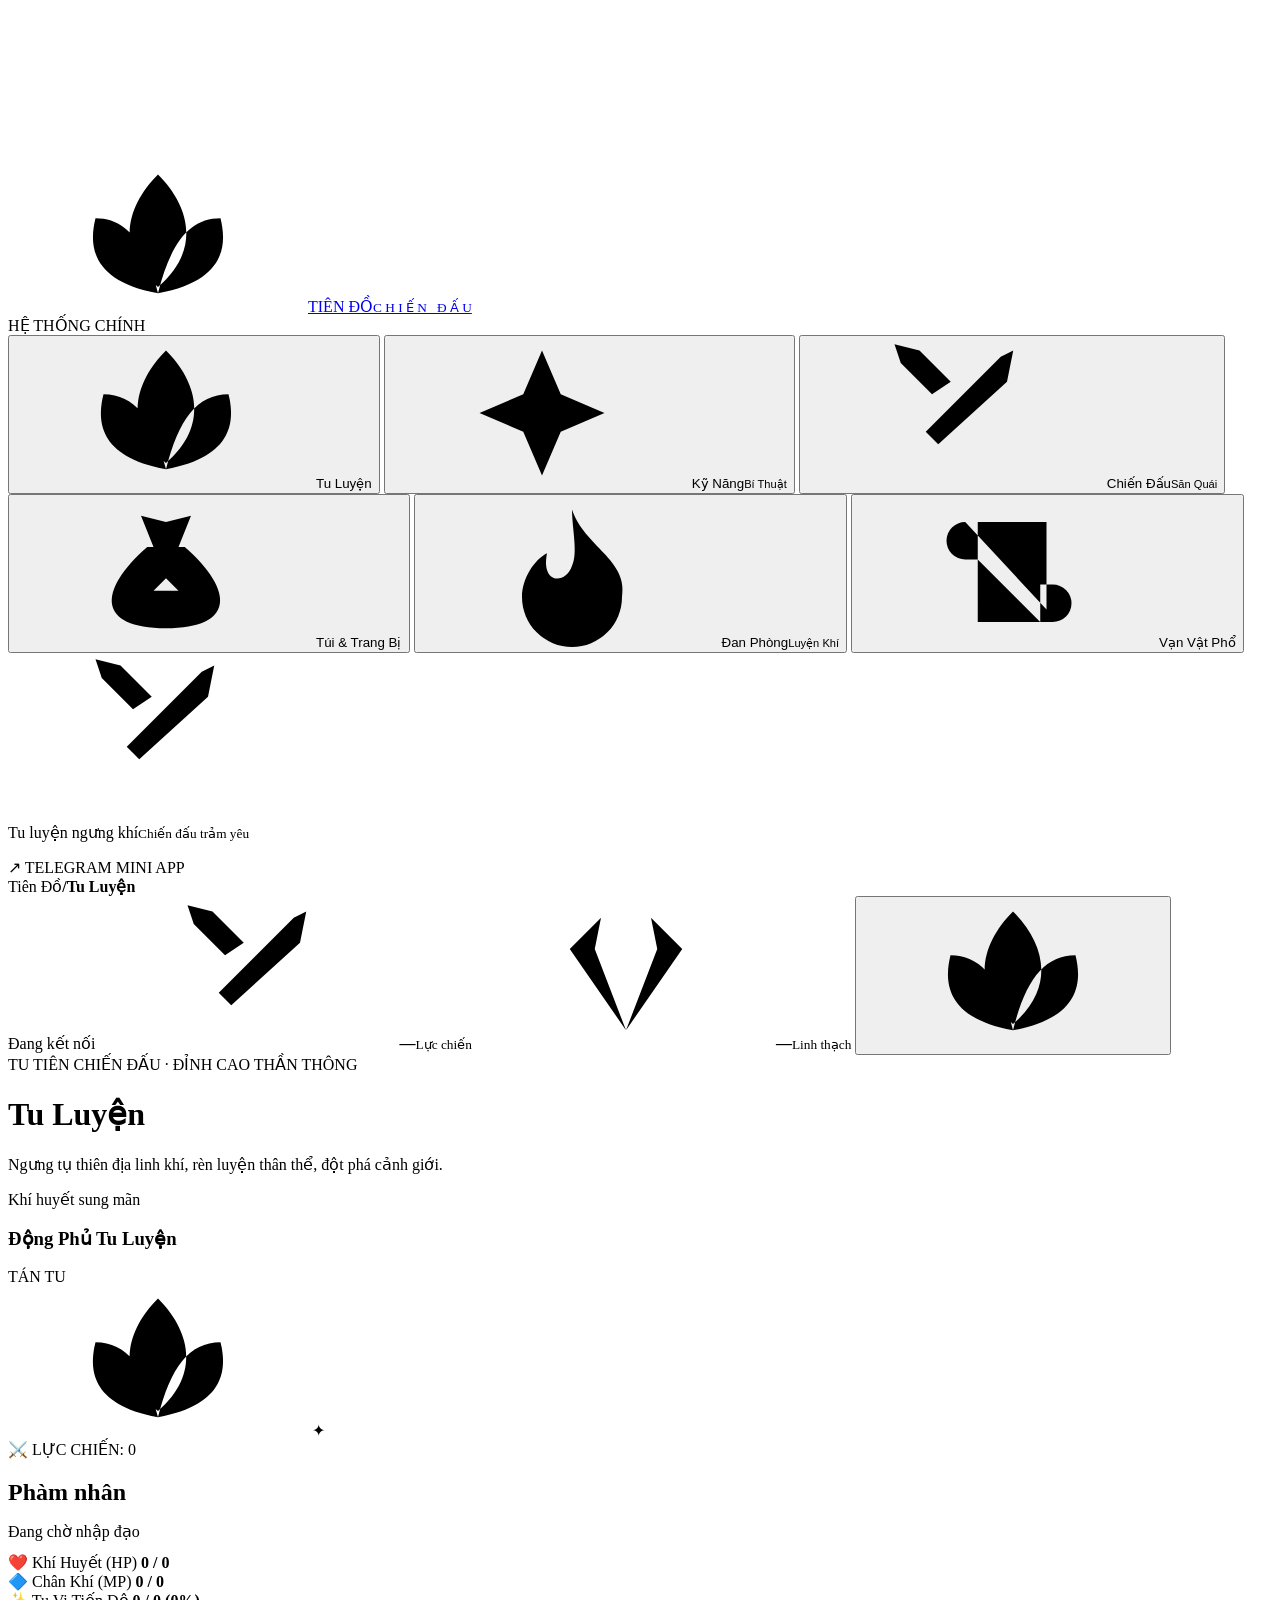
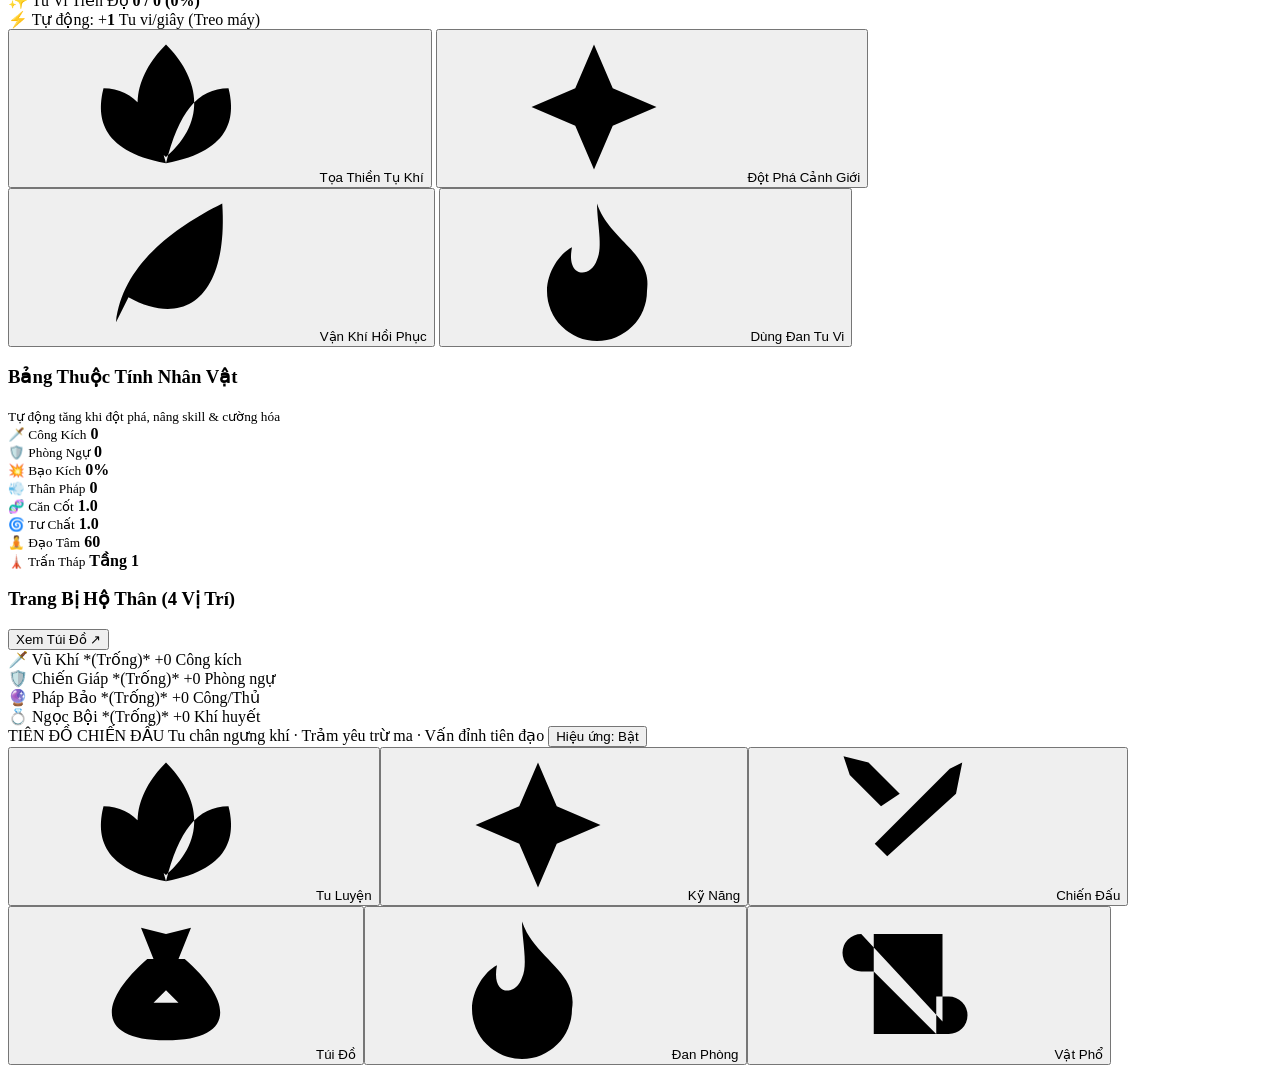
==== commit 990c2716: "Thêm hệ thống kỹ năng đa dạng và chuyển đổi 100% sang giao diện Mini App trực quan Co-authored-by: a" ====
--- a/tuchan/tele/web/index.html
+++ b/tuchan/tele/web/index.html
@@ -9,7 +9,7 @@
     <meta name="theme-color" content="#0c1917" />
     <meta
       name="description"
-      content="Tiên Đồ Vô Tận — Tu tiên chiến đấu, tọa thiền ngưng khí, săn quái dã ngoại, vượt Trấn Yêu Tháp."
+      content="Tiên Đồ Vô Tận — Tu tiên chiến đấu, kỹ năng công pháp, săn quái dã ngoại, vượt Trấn Yêu Tháp."
     />
     <title>Tiên Đồ Vô Tận · Tu Tiên Chiến Đấu</title>
     <script src="https://telegram.org/js/telegram-web-app.js"></script>
@@ -82,11 +82,14 @@
           ><svg><use href="#i-lotus" /></svg></span
         ><span>TIÊN ĐỒ<small>C H I Ế N &nbsp; Đ Ấ U</small></span></a
       >
-      <div class="side-divider"><span>LỐI CHƠI CHÍNH</span></div>
+      <div class="side-divider"><span>HỆ THỐNG CHÍNH</span></div>
       <nav class="main-nav" aria-label="Điều hướng chính">
         <button class="nav-btn active" data-page="home">
           <svg><use href="#i-lotus" /></svg><span>Tu Luyện</span><i></i>
         </button>
+        <button class="nav-btn" data-page="skills">
+          <svg><use href="#i-star" /></svg><span>Kỹ Năng</span><small>Bí Thuật</small>
+        </button>
         <button class="nav-btn" data-page="combat">
           <svg><use href="#i-sword" /></svg><span>Chiến Đấu</span><small>Săn Quái</small>
         </button>
@@ -94,27 +97,17 @@
           <svg><use href="#i-bag" /></svg><span>Túi & Trang Bị</span>
         </button>
         <button class="nav-btn" data-page="craft">
-          <svg><use href="#i-fire" /></svg><span>Đan Phòng</span>
+          <svg><use href="#i-fire" /></svg><span>Đan Phòng</span><small>Luyện Khí</small>
         </button>
         <button class="nav-btn" data-page="codex">
           <svg><use href="#i-scroll" /></svg><span>Vạn Vật Phổ</span>
-        </button>
-      </nav>
-      <div class="side-divider"><span>KÊNH LỆNH & TRỢ GIÚP</span></div>
-      <nav class="secondary-nav">
-        <button data-command="/nv">
-          <svg><use href="#i-star" /></svg>Chỉ số chi tiết</button
-        ><button data-command="/nhatky">
-          <svg><use href="#i-leaf" /></svg>Nhật ký hành động</button
-        ><button data-command="/chidan">
-          <svg><use href="#i-scroll" /></svg>Hướng dẫn tu tiên
         </button>
       </nav>
       <div class="side-bottom">
         <span class="seal-small"
           ><svg><use href="#i-sword" /></svg
         ></span>
-        <p>Chiến đấu trảm yêu<small>Vấn đỉnh trường sinh</small></p>
+        <p>Tu luyện ngưng khí<small>Chiến đấu trảm yêu</small></p>
         <div class="telegram-tag"><span>↗</span> TELEGRAM MINI APP</div>
       </div>
     </aside>
@@ -132,14 +125,7 @@
           <span class="wallet" title="Linh thạch sở hữu">
             <svg><use href="#i-gem" /></svg><b id="wallet-value">—</b><small>Linh thạch</small>
           </span>
-          <button
-            class="icon-btn"
-            id="journal-open"
-            aria-label="Mở nhật ký hành động"
-            title="Lệnh & Nhật ký"
-          >
-            <svg><use href="#i-bell" /></svg></button
-          ><button class="avatar" id="profile-open" aria-label="Nhân vật" title="Bảng chỉ số">
+          <button class="avatar" id="profile-open" aria-label="Nhân vật" title="Hồ sơ nhân vật">
             <svg><use href="#i-lotus" /></svg>
           </button>
         </div>
@@ -147,7 +133,7 @@
       <main id="main">
         <div class="page-intro">
           <div>
-            <div class="eyebrow">TU LUYỆN CHÂN KHÍ · CHIẾN ĐẤU TRẢM YÊU</div>
+            <div class="eyebrow">TU TIÊN CHIẾN ĐẤU · ĐỈNH CAO THẦN THÔNG</div>
             <h1 id="page-title">Tu Luyện</h1>
             <p id="page-subtitle">
               Ngưng tụ thiên địa linh khí, rèn luyện thân thể, đột phá cảnh giới.
@@ -156,7 +142,7 @@
           <span class="world-tag" id="status-tag"><i></i> Khí huyết sung mãn</span>
         </div>
 
-        <!-- ════════════════════ PAGE: TU LUYỆN (HOME) ════════════════════ -->
+        <!-- ════════════════════ PAGE 1: TU LUYỆN (HOME) ════════════════════ -->
         <section id="page-home" class="page">
           <div class="home-top">
             <article class="cultivation panel" style="width: 100%;">
@@ -231,7 +217,7 @@
           <article class="panel" style="margin-top: 14px;">
             <div class="panel-heading">
               <h3>Bảng Thuộc Tính Nhân Vật</h3>
-              <small class="muted">Tự động tăng khi đột phá & cường hóa</small>
+              <small class="muted">Tự động tăng khi đột phá, nâng skill & cường hóa</small>
             </div>
             <div class="stats-grid">
               <div class="stat-box">
@@ -300,7 +286,33 @@
           </article>
         </section>
 
-        <!-- ════════════════════ PAGE: CHIẾN ĐẤU (COMBAT) ════════════════════ -->
+        <!-- ════════════════════ PAGE 2: KỸ NĂNG & CÔNG PHÁP (SKILLS) ════════════════════ -->
+        <section id="page-skills" class="page" hidden>
+          <!-- 4 Ô Kỹ Năng Xuất Chiêu -->
+          <div class="skill-slots-banner">
+            <div class="skill-slots-title">
+              <div>
+                <h3 style="margin: 0; color: #ffe6a3;">⚔️ 4 Ô Kỹ Năng Ra Chiêu (Active Slots)</h3>
+                <small class="muted">Các chiêu thức này sẽ được tự động/chủ động tung ra trong trận chiến</small>
+              </div>
+            </div>
+            <div class="skill-slots-grid" id="active-slots-grid"></div>
+          </div>
+
+          <!-- Bộ lọc Cảnh Giới Kỹ Năng -->
+          <div class="skill-category-tabs" id="skill-cat-tabs">
+            <button class="skill-cat-btn active" data-skill-cat="all">Tất cả chiêu thức</button>
+            <button class="skill-cat-btn" data-skill-cat="0">Luyện Khí</button>
+            <button class="skill-cat-btn" data-skill-cat="1">Trúc Cơ</button>
+            <button class="skill-cat-btn" data-skill-cat="2">Kim Đan</button>
+            <button class="skill-cat-btn" data-skill-cat="3">Nguyên Anh</button>
+          </div>
+
+          <!-- Danh sách Kỹ Năng -->
+          <div class="skill-grid" id="skill-grid"></div>
+        </section>
+
+        <!-- ════════════════════ PAGE 3: CHIẾN ĐẤU (COMBAT) ════════════════════ -->
         <section id="page-combat" class="page" hidden>
           <!-- Sub-tabs chuyển chế độ chiến đấu -->
           <div class="sub-tabs">
@@ -362,7 +374,7 @@
           </div>
         </section>
 
-        <!-- ════════════════════ PAGE: TÚI ĐỒ & TRANG BỊ ════════════════════ -->
+        <!-- ════════════════════ PAGE 4: TÚI ĐỒ & TRANG BỊ (BAG) ════════════════════ -->
         <section id="page-bag" class="page" hidden>
           <div class="toolbar">
             <div class="filters" id="bag-filters">
@@ -372,41 +384,25 @@
               ><button data-filter="duoc_lieu">Linh thảo</button
               ><button data-filter="other">Vật liệu</button>
             </div>
-            <button class="btn outline" data-command="/cuahang">
-              Ghé phường thị ↗
-            </button>
           </div>
           <div class="character-vitals" id="vitals"></div>
           <div id="inventory" class="inventory-grid"></div>
         </section>
 
-        <!-- ════════════════════ PAGE: ĐAN PHÒNG ════════════════════ -->
+        <!-- ════════════════════ PAGE 5: ĐAN PHÒNG & LUYỆN KHÍ (CRAFT) ════════════════════ -->
         <section id="page-craft" class="page" hidden>
-          <article class="feature-landscape craft-landscape panel">
-            <span class="eyebrow">ĐAN HỎA BẤT TỨC</span>
-            <h2>Một lò lửa.<br />Vạn vật hóa linh.</h2>
-            <p>Luyện dược thảo thành tiên đan tăng tu vi, rèn quặng quý thành thần binh hộ thể.</p>
-            <button class="btn gold" data-command="/luyendan">
-              Mở lò luyện đan <svg><use href="#i-fire" /></svg>
+          <div class="craft-tabs">
+            <button class="craft-tab-btn active" data-craft-tab="dan">
+              <svg style="width:16px;height:16px;"><use href="#i-fire" /></svg> Luyện Tiên Đan
             </button>
-          </article>
-          <div class="quick-actions">
-            <button data-command="/luyenkhi">
-              <span class="action-icon amber"><svg><use href="#i-sword" /></svg></span>
-              <strong>Luyện khí rèn đồ</strong>
+            <button class="craft-tab-btn" data-craft-tab="khi">
+              <svg style="width:16px;height:16px;"><use href="#i-sword" /></svg> Luyện Thần Binh
             </button>
-            <button data-command="/sotay">
-              <span class="action-icon jade"><svg><use href="#i-scroll" /></svg></span>
-              <strong>Xem công thức</strong>
-            </button>
-            <button data-page="bag">
-              <span class="action-icon blue"><svg><use href="#i-bag" /></svg></span>
-              <strong>Kho nguyên liệu</strong>
-            </button>
-          </div>
+          </div>
+          <div class="recipe-grid" id="craft-grid"></div>
         </section>
 
-        <!-- ════════════════════ PAGE: VẠN VẬT PHỔ ════════════════════ -->
+        <!-- ════════════════════ PAGE 6: VẠN VẬT PHỔ (CODEX) ════════════════════ -->
         <section id="page-codex" class="page" hidden>
           <div class="toolbar">
             <p class="muted">Bách khoa vật phẩm tu chân giới · Tra cứu công dụng & thuộc tính</p>
@@ -432,15 +428,16 @@
     <nav class="mobile-nav" aria-label="Điều hướng điện thoại">
       <button class="active" data-page="home">
         <svg><use href="#i-lotus" /></svg>Tu Luyện</button
+      ><button data-page="skills">
+        <svg><use href="#i-star" /></svg>Kỹ Năng</button
       ><button data-page="combat">
         <svg><use href="#i-sword" /></svg>Chiến Đấu</button
       ><button data-page="bag">
         <svg><use href="#i-bag" /></svg>Túi Đồ</button
       ><button data-page="craft">
         <svg><use href="#i-fire" /></svg>Đan Phòng</button
-      ><button id="mobile-more">
-        <svg><use href="#i-scroll" /></svg>Thêm
-      </button>
+      ><button data-page="codex">
+        <svg><use href="#i-scroll" /></svg>Vật Phổ</button>
     </nav>
 
     <!-- ════════════════════ DIALOG: CHIẾN ĐẤU TRỰC QUAN (BATTLE ARENA) ════════════════════ -->
@@ -480,21 +477,20 @@
       <!-- Khung diễn biến từng hiệp đấu -->
       <div class="battle-log-scroll" id="battle-log-scroll"></div>
 
-      <!-- Các nút ra chiêu -->
-      <div class="battle-action-grid" id="battle-action-grid">
-        <button class="btn" id="b-act-atk">⚔️ Đánh Thường</button>
-        <button class="btn" id="b-act-skill1">⚡ Kiếm Khí Trảm (20 MP)</button>
-        <button class="btn" id="b-act-skill2">🔥 Liệt Diễm Chưởng (35 MP)</button>
-        <button class="btn" id="b-act-skill3">🛡️ Kim Cương Khiên (25 MP)</button>
-        <button class="btn" id="b-act-heal">💊 Uống Đan Trị Thương</button>
-        <button class="btn gold" id="b-act-auto">⚡ Đấu Tự Động / Kết Thúc</button>
+      <!-- Thanh chọn chiêu thức khi chiến đấu -->
+      <div class="battle-skills-header">
+        <span>Chọn kỹ năng thi triển:</span>
+        <span id="battle-round-counter">Hiệp 1</span>
       </div>
-
-      <!-- Bảng kết thúc trận chiến (ẩn khi đang đánh) -->
+      <div class="battle-action-grid" id="battle-skills-actions">
+        <!-- Dynamic active skill buttons -->
+      </div>
+
+      <!-- Bảng kết thúc trận chiến -->
       <div class="battle-result-overlay" id="battle-result-overlay" hidden>
         <div class="battle-result-title" id="battle-result-title">CHIẾN THẮNG!</div>
         <div class="battle-loot-list" id="battle-loot-list"></div>
-        <button class="btn gold wide" id="battle-btn-close">Tiếp Tục Tu Luyện</button>
+        <button class="btn gold wide" id="battle-btn-close">Tiếp Tục</button>
       </div>
     </dialog>
 
@@ -565,51 +561,6 @@
       <small class="muted" id="register-mode"></small>
     </dialog>
 
-    <!-- ════════════════════ DIALOG: THÊM ════════════════════ -->
-    <dialog id="more-dialog">
-      <button class="dialog-close icon-btn" data-close aria-label="Đóng">
-        ×
-      </button>
-      <h2>Thiên cơ các</h2>
-      <div class="more-links">
-        <button data-page="craft">Đan phòng</button
-        ><button data-page="codex">Vạn vật phổ</button
-        ><button data-command="/nv">Xem bảng chỉ số</button
-        ><button data-command="/nhatky">Nhật ký tu hành</button
-        ><button data-command="/chidan">Chỉ dẫn nhập môn</button>
-      </div>
-    </dialog>
-
-    <!-- ════════════════════ DIALOG: NHẬT KÝ HÀNH ĐỘNG ════════════════════ -->
-    <dialog id="journal-dialog" class="journal-dialog">
-      <div class="journal-heading">
-        <div>
-          <span class="eyebrow">TỪNG BƯỚC TIÊN ĐỒ</span>
-          <h2>Nhật Ký Hành Động & Lệnh</h2>
-        </div>
-        <button class="icon-btn" data-close aria-label="Đóng nhật ký">
-          <svg><use href="#i-close" /></svg>
-        </button>
-      </div>
-      <div id="chat" aria-live="polite">
-        <div class="chat-empty">
-          <svg><use href="#i-scroll" /></svg>
-          <p>Mọi hành động và lệnh tu tiên sẽ được ghi lại tại đây.</p>
-        </div>
-      </div>
-      <form id="command-form">
-        <input
-          id="inp"
-          placeholder="Nhập lệnh (/menu, /nv, /sanquai, /thap)…"
-          aria-label="Lệnh hoặc lời đáp"
-          maxlength="500"
-          autocomplete="off"
-        /><button class="btn gold" id="btn" aria-label="Gửi">
-          <svg><use href="#i-arrow" /></svg>
-        </button>
-      </form>
-    </dialog>
-
     <div id="bao" role="status" hidden></div>
     <div id="action-effect" aria-hidden="true"></div>
     <script src="/dong.js"></script>
